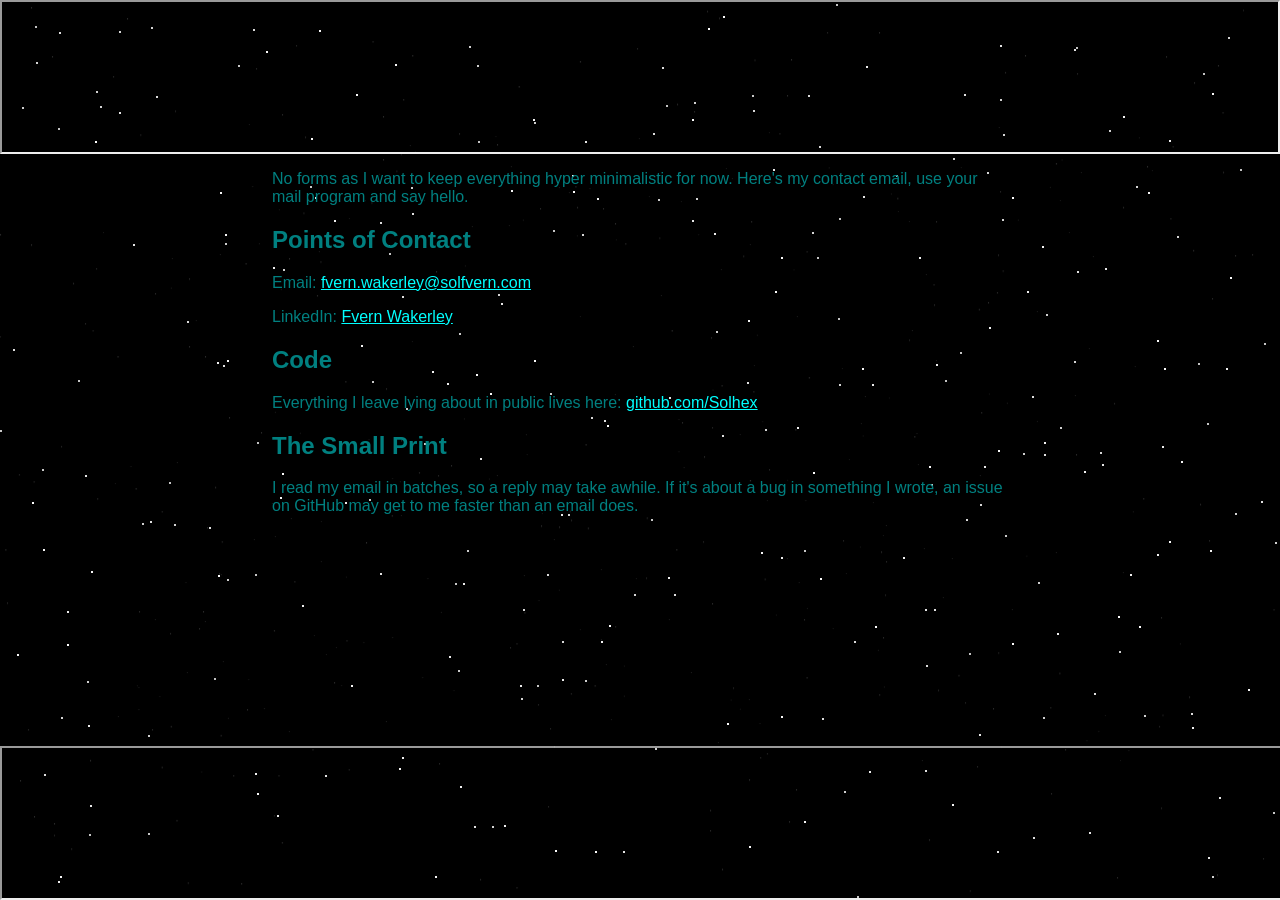
==== contact.html @ 377ce1de "Inital Upload" ====
<!DOCTYPE html>
<html lang="en">
  <head>
    <meta charset="UTF-8">
    <meta name="viewport" content="width=device-width, initial-scale=1">
    <title>Drop Me A Line</title>

    <link rel="icon" type="image/png" href="./assets/icon.png">
    <link rel="stylesheet" type="text/css" href="./css/style.css">
    <link rel="stylesheet" type="text/css" href="./css/starfield.css">
  </head>

  <body class="page">
    <div class="stars"></div>
    <div class="stars stars-b"></div>
    <div class="stars stars-c"></div>

    <iframe src="./header.html" title="header" class="header" scrolling="no"></iframe>

    <main>
     <div class="main-inner">
      <p>
        No forms as I want to keep everything hyper minimalistic for now.
        Here's my contact email, use your mail program and say hello.
      </p>

      <h2>Points of Contact</h2>
      <p>Email: 
        <a href="mailto:fvern.wakerley@solfvern.com">
          fvern.wakerley@solfvern.com
        </a>
      </p>
      <p>LinkedIn: 
        <a href="https://www.linkedin.com/in/fvern-wakerley/" target="_blank" rel="noopener noreferrer">
          Fvern Wakerley
        </a>
      </p>

      <h2>Code</h2>
      <p>
        Everything I leave lying about in public lives here:
        <a href="https://github.com/Solhex">github.com/Solhex</a>
      </p>

      <h2>The Small Print</h2>
      <p>
        I read my email in batches, so a reply may take awhile. If it's
        about a bug in something I wrote, an issue on GitHub may get to me
        faster than an email does.
      </p>
     </div>
    </main>
    <iframe src="./footer.html" title="footer" class="footer" scrolling="no"></iframe>
  </body>
</html>
---- css/style.css ----
body {
  margin: 0;
  padding: 0;
  height: 100%;
  color: teal;
  background-color: #3cff00;
  font-family: 'Comic Sans MS', 'Comic Sans', 'Chalkboard SE', 'Comic Neue', sans-serif;
}

.footer {
  width: 100%;
}

.centre-div {
  display: flex;
  justify-content: center;
  align-items: center;
}

.centre-img {
  max-width: 100%;
  max-height: 100%;
}

.centre-piece {
  display: inline;
}

.flipping-img {
  animation: flip 1.5s infinite;
}

.margin-auto {
  margin: 0 auto 0 auto;
}

.marquee {
  animation: scroll 15s linear infinite;
}

.flip-helper {
  animation: dog-flipper 15s linear infinite;
}


#border-img1 {
  border: 50px solid transparent;
  border-image: url(../assets/question-border.png) 120 round;
}

/* --- page shell: header + scrollable main + footer ---
starfield.css locks html/body to overflow:hidden, so `main` does the
scrolling instead. `body.page` outranks starfield's bare `body`. */
body.page {
  display: flex;
  flex-direction: column;
}

body.page main {
  flex: 1 1 auto;
  overflow-y: auto;
  max-width: 46em;
  margin: 0 auto;
  padding: 0 1em 1em 1em;
}

/* lift real content above the absolutely-positioned star layers */
header,
body.page main {
  position: relative;
  z-index: 1;
}

header {
  text-align: center;
}

.nav {
  margin: 0 0 0.5em 0;
}

.nav a {
  padding: 0 0.4em;
}

/* default link blue is unreadable on the starfield black */
a {
  color: aqua;
}

a:visited {
  color: violet;
}

a:hover,
a:active {
  color: yellow;
}

.post-list {
  list-style: none;
  padding: 0;
}

.post-list li {
  margin: 0 0 1em 0;
}

.post-date {
  display: block;
  font-size: 0.8em;
}

.post-body {
  text-align: left;
}

.updated-note {
  text-align: center;
}

@keyframes flip {
  0% {
    transform: rotateY(0deg);
  }
  50% {
    transform: rotateY(180deg);
  }
  100% {
    transform: rotateY(360deg);
  }
}

@keyframes dog-flipper {
  0%, 90% {
    transform: scaleX(1);
  }
  90.01%, 100% {
    transform: scaleX(-1);
  }
}

@keyframes scroll {
  0%,40% {
    transform: translateX(100%);
  }
  50%,90% {
    transform: translateX(-20%);
  }
  100% {
    transform: translateX(100%);
  }
}
---- css/starfield.css ----
html, body {
    height: 100%;
    overflow: hidden;
  }
  
  body {
    background: #000;
    perspective: 340px;
  }
  
  .stars {
    position: absolute;
    top: 50%;
    left: 50%;
    width: 2px;
    height: 2px;
    box-shadow: 1119px -672px #cccccc, -374px -399px #fafafa, -929px 608px #d9d9d9, 1271px 616px #c7c7c7, -1144px 309px #d6d6d6, -1370px -839px #ededed, -605px -424px #c4c4c4, 965px -846px #c7c7c7, -686px 566px #d1d1d1, 1372px 216px #d6d6d6, -598px 19px #c9c9c9, -361px 757px #cccccc, -847px 529px #d6d6d6, -107px -331px #f7f7f7, -619px 663px #d4d4d4, -1082px -711px #ebebeb, -1104px -165px #e6e6e6, 972px -359px #e0e0e0, 1488px 40px #c7c7c7, -989px -125px #ededed, 761px -300px #d1d1d1, 1033px 864px #e6e6e6, 864px -507px #fcfcfc, -1216px -807px #f0f0f0, -567px 683px #dbdbdb, -1174px 851px #fafafa, -1087px -122px #f2f2f2, 357px 401px #e6e6e6, -834px -142px #e6e6e6, -642px 472px #f2f2f2, 1374px 499px #d1d1d1, -1208px 347px #d1d1d1, -800px 193px whitesmoke, -498px -566px #e3e3e3, 54px -348px #d1d1d1, 1318px 240px #fafafa, 1304px -236px white, -1271px -431px #e0e0e0, -208px -79px #f2f2f2, -1229px -468px #c9c9c9, 1440px -256px #e8e8e8, 1184px 122px #ebebeb, 1133px 39px #f7f7f7, -416px -615px #fafafa, 799px 203px #f2f2f2, 894px -23px #c9c9c9, 135px -159px #fafafa, -934px 143px #c2c2c2, -1128px 647px #e0e0e0, -1051px -587px #d1d1d1, -845px 722px #f0f0f0, 229px 321px #ededed, 76px -119px #cfcfcf, 417px 183px #f2f2f2, 766px 862px #cccccc, 1286px 576px #d9d9d9, 1292px 199px white, -408px 674px #d1d1d1, -107px -672px #dbdbdb, 280px -577px #e3e3e3, -1487px 578px whitesmoke, -422px 125px white, -769px 139px #d9d9d9, 1061px -289px #d1d1d1, 579px 347px #e8e8e8, -874px -135px white, -839px 204px white, 672px -899px #cfcfcf, -173px 100px #cccccc, -1042px -157px #dbdbdb, -520px -782px #fafafa, 823px -739px #ededed, 1497px 95px #ededed, 681px 668px #f7f7f7, -975px 451px #c2c2c2, 751px -562px #f2f2f2, 661px 886px #cfcfcf, 233px -467px #c7c7c7, 1489px 512px #e8e8e8, 1420px -262px #ebebeb, 1251px 430px #e6e6e6, 294px 159px #e3e3e3, -1005px -393px #fafafa, -1238px -208px #cccccc, 909px 234px #fafafa, 910px -449px #cccccc, -1210px 549px #d1d1d1, -1259px -432px #ededed, -1372px 860px #d4d4d4, -1210px 152px #fafafa, -360px 470px #c2c2c2, -623px 204px #f7f7f7, 1462px 269px #c9c9c9, 436px -403px #c2c2c2, 167px -511px #d9d9d9, -1103px 449px #d6d6d6, -49px -33px #d6d6d6, 412px 869px whitesmoke, -1279px 479px #d1d1d1, 1146px -699px #e0e0e0, 149px 591px #d4d4d4, -1053px -391px #e8e8e8, -721px 198px #e3e3e3, -926px -36px #dedede, -360px 47px #fafafa, -1192px 7px #c7c7c7, -1099px -797px #d1d1d1, 714px 812px #cccccc, -1118px 643px #fafafa, -819px -68px #c2c2c2, 471px -463px #ebebeb, -1260px -563px #ebebeb, -1492px -101px #f2f2f2, 363px -316px #d6d6d6, 1353px 596px #c7c7c7, 1211px 571px #c2c2c2, -866px -512px #dbdbdb, -609px -781px #c9c9c9, 720px -776px whitesmoke, -216px -783px #e0e0e0, 892px 76px #c4c4c4, 675px -578px #e0e0e0, 580px -736px #dedede, -1220px 318px #ededed, 1265px 865px #fafafa, 153px -655px #c9c9c9, -492px 285px #cfcfcf, -1338px 368px #ededed, 217px 446px #c9c9c9, 815px 170px #d4d4d4, -432px -482px #f0f0f0, 1433px -257px #fafafa, -413px -90px #f7f7f7, 1251px 421px #dbdbdb, 372px -253px white, -1203px -881px #e3e3e3, 1044px 253px #d9d9d9, -1200px 201px #e8e8e8, 572px -357px #f7f7f7, -71px -760px #fafafa, 13px -317px #dedede, 294px 807px #c7c7c7, 1381px -281px #cfcfcf, 1178px 183px #cccccc, 1235px 773px #c7c7c7, -274px 458px #d9d9d9, -950px -359px #d9d9d9, -1062px 620px #c7c7c7, -864px -343px #dbdbdb, 977px -469px #fcfcfc, -96px -484px #f0f0f0, 1097px 846px #f2f2f2, 570px 100px #f2f2f2, -1292px -711px #d1d1d1, 234px 798px #f2f2f2, -1320px -893px #d4d4d4, -965px 404px #f2f2f2, -839px 618px #e3e3e3, 759px 545px #d6d6d6, 797px -881px #d9d9d9, -1192px 515px #f7f7f7, 734px -827px #e6e6e6, 885px 231px #f7f7f7, 260px -639px #e0e0e0, -238px -154px #e0e0e0, -35px -470px #f0f0f0, -478px 465px #d9d9d9, -52px 697px #c7c7c7, 164px 371px whitesmoke, -867px -416px #dedede, -775px -56px #cccccc, -766px 608px #d4d4d4, 186px 742px #f0f0f0, -484px -354px #dedede, 1372px -679px #ebebeb, -1342px 858px #c2c2c2, -589px -492px #e3e3e3, -68px -275px #fafafa, -587px -852px #f0f0f0, -709px -84px #d4d4d4, -359px 870px #ededed, -357px -181px #d1d1d1, 586px -82px #f0f0f0, 696px -222px #cccccc, -1028px 896px #f2f2f2, -769px 289px #f2f2f2, -1344px -678px #cfcfcf, 279px -193px whitesmoke, -216px -7px #cfcfcf, 594px -664px #ebebeb, 861px -511px #f2f2f2, -1319px 551px #d6d6d6, -1494px 164px #c7c7c7, 1313px 573px whitesmoke, 1246px -497px #e6e6e6, 266px -757px #f0f0f0, -148px 376px #d4d4d4, 1217px 836px #d9d9d9, 1448px -285px #c4c4c4, -234px 465px #d6d6d6, -164px -76px #fcfcfc, -289px 235px #f7f7f7, -715px -39px #f0f0f0, 52px 487px whitesmoke, -788px 360px #c9c9c9, -268px -69px #c7c7c7, -1499px -278px #dbdbdb, -640px -20px #c9c9c9, 984px 440px #d4d4d4, 404px 4px #e3e3e3, 1267px -463px #c4c4c4, 438px 725px whitesmoke, -805px 449px #ededed, -338px 155px #f0f0f0, 1092px 368px #d4d4d4, -1118px 776px white, -538px 477px #dbdbdb, -580px 751px #e8e8e8, -897px -850px #e0e0e0, -498px 73px #cfcfcf, -1202px 32px #d6d6d6, 1079px 278px #e8e8e8, 1442px 526px #ebebeb, 524px -82px #fafafa, -896px 443px #fcfcfc, -1478px 637px white, -1064px 694px #d6d6d6, -604px -540px #fcfcfc, 621px 51px #e0e0e0, 783px -390px #d9d9d9, 369px -627px #e3e3e3, 1234px 187px #c7c7c7, 938px -251px white, 312px 354px whitesmoke, 567px -27px #c7c7c7, 326px -575px whitesmoke, 444px 21px #f2f2f2, -488px 820px #d1d1d1, -365px 668px white, 635px 92px #d1d1d1, -521px -338px #e3e3e3, -1183px 561px #dbdbdb, -540px -344px #d4d4d4, -191px 206px #ededed, -934px -592px #fafafa, 68px 521px #f7f7f7, 1393px -462px #ededed, 199px -66px #d4d4d4, 722px 54px #d6d6d6, -1245px -477px #d6d6d6, 95px 676px #c9c9c9, 1348px -860px white, 858px -121px #c2c2c2, -1476px -180px #dbdbdb, 97px 847px #d6d6d6, 704px 630px whitesmoke, 736px 738px #cfcfcf, -597px 99px #fafafa, -383px -8px #c2c2c2, -1382px -104px #d4d4d4, 1239px 490px #ebebeb, 1466px -562px #e3e3e3, -978px 374px #c7c7c7, -1390px -94px #c9c9c9, 811px 457px #cccccc, -1157px 416px #d6d6d6, -945px 875px #e3e3e3, -756px -798px #f2f2f2, 52px -230px #e8e8e8, 362px -231px #d4d4d4, 52px -331px white, 226px -384px #ededed, 426px -861px whitesmoke, 709px -794px #e6e6e6, -582px 431px #ededed, 1169px -818px white, -1373px -394px #e8e8e8, -1417px 372px #f7f7f7, -523px -642px #c2c2c2, 1242px -666px #c9c9c9, -608px 52px #fcfcfc, -451px 670px #e6e6e6, -813px 340px #cfcfcf, 1442px -666px white, -830px -263px #d9d9d9, 870px -848px #dbdbdb, 858px 487px #ebebeb, 124px 564px #e8e8e8, -1189px 312px #fcfcfc, 1069px -403px #d9d9d9, 1355px 682px #dbdbdb, 1302px 329px #d9d9d9, 818px 702px #e0e0e0, -78px 191px #d6d6d6, 1209px -142px #ededed, 572px 426px #d4d4d4, -1449px 839px #d6d6d6, 507px -684px #d6d6d6, -17px 401px #e3e3e3, 1397px -587px #d6d6d6, -779px 602px #c4c4c4, 1164px -347px #cfcfcf, 704px 686px #c2c2c2, 404px -8px whitesmoke, 926px -351px #d4d4d4, -495px 801px #ededed, -358px 23px #fafafa, 403px 267px #cfcfcf, 1236px -124px #d4d4d4, -1383px 112px #d4d4d4, -756px 98px #e8e8e8, -47px 733px #f2f2f2, -106px -328px #cfcfcf, 1372px -335px #c7c7c7, -1459px 158px #e8e8e8, -1150px -406px whitesmoke, 164px 100px #c7c7c7, -516px 514px #c2c2c2, 1145px 557px #c2c2c2, 335px 723px #cccccc, -1119px -298px #fafafa, 156px 516px #fafafa, -246px 459px #c9c9c9, 11px 69px #c7c7c7, 674px -196px #d6d6d6, 754px -223px #e6e6e6, 1378px 29px #f2f2f2, -245px -386px #fafafa, -1006px 577px #e8e8e8, -208px -656px whitesmoke, 694px 660px #fcfcfc, -742px -508px #e8e8e8, 483px -334px whitesmoke, 914px 656px #c4c4c4, 944px -321px #d9d9d9, -705px -294px #fafafa, -22px -533px #dbdbdb, -1443px 550px #c7c7c7, -982px -339px #e0e0e0, -1277px 233px #dbdbdb, 1356px -642px #d1d1d1, 510px -690px #cccccc, 851px -318px #c2c2c2, 460px 2px #d4d4d4, -745px -795px #f2f2f2, 456px -667px #ededed, 141px 107px #ededed, 863px 389px #f0f0f0, -1281px -590px #f7f7f7, 805px -278px #ededed, -484px -658px #c7c7c7, 204px 341px #cfcfcf, 1033px -438px white, 640px -121px #e3e3e3, 313px -292px #c9c9c9, 256px -275px #c9c9c9, 1043px -777px #cfcfcf, -1094px 662px #e8e8e8, 1062px -468px #f2f2f2, 1205px -734px #dedede, -518px -545px #c7c7c7, -1193px -580px #cccccc, 173px 22px #fcfcfc, 932px 62px #dbdbdb, -1367px -426px #dbdbdb, 1395px -321px #fcfcfc, 359px -755px #f0f0f0, -544px -359px #d1d1d1, 915px 454px #e8e8e8, 241px -665px #c7c7c7, -580px 426px #f7f7f7, -412px 792px #f7f7f7, -1208px -778px #dedede, -241px 318px whitesmoke, 831px -309px #e3e3e3, -991px 59px #fcfcfc, -255px 533px #ebebeb, -385px 124px #c7c7c7, 522px -4px #ededed, 949px -819px #d6d6d6, -180px 336px #f2f2f2, -1395px -713px #fafafa, 1261px 812px #c9c9c9, 904px -858px white, 1253px 782px #f2f2f2, 860px -818px white, -783px 63px #c4c4c4, 1168px 5px #f2f2f2, -757px 298px #d6d6d6, 1100px 767px #c2c2c2, -1127px 62px #e6e6e6, 172px -218px #d4d4d4, 1244px -686px #dedede, -150px -57px #fcfcfc, 529px -310px #f0f0f0, 140px 766px white, 753px -825px #e3e3e3, -1140px -256px #f2f2f2, -176px -663px white, 155px 871px #c4c4c4, -1496px 446px #c7c7c7, 392px -54px #e0e0e0, -732px 161px #e6e6e6, 1050px 649px #c2c2c2, 1061px 5px white, -1289px -484px #f2f2f2, 749px -632px #dbdbdb, 294px 530px #c2c2c2, -1003px -841px #d1d1d1, 993px 736px #fafafa, 1407px -576px #dbdbdb, 756px -872px #c7c7c7, 171px -710px #fafafa, -1036px 45px #d9d9d9, 1153px 804px #f7f7f7, 541px 567px #dbdbdb, 584px 544px #f2f2f2, 201px 809px #c2c2c2, 434px -401px #e3e3e3, 757px -604px #ebebeb, -720px 327px #c4c4c4, -941px 869px #ededed, -369px 682px #d6d6d6, -108px 713px #c4c4c4, -406px 780px #cccccc, -342px 586px #dbdbdb, 904px 287px #f0f0f0, 505px 872px #f7f7f7, 329px 203px #c2c2c2, -87px -220px #c7c7c7, 725px -128px #e3e3e3, -182px 880px #e8e8e8, 1356px -411px #c9c9c9, 68px -422px white, 182px -811px #d4d4d4, 437px 544px #ebebeb, 81px 459px #d1d1d1, -877px 114px #e0e0e0, -983px 128px #c9c9c9, -141px 881px #d9d9d9, 303px -696px #c4c4c4, 371px -869px whitesmoke, -910px -61px #d1d1d1, -868px -747px #c2c2c2, -415px -207px #cfcfcf, 1337px -86px #d1d1d1, -1172px 844px #d4d4d4, 1262px 859px #c7c7c7, 56px -252px #d1d1d1, 1443px 655px #c2c2c2;
    animation: fly 3s linear infinite, fade0 3s linear infinite;
    transform-style: preserve-3d;
  }
  .stars:not(.stars-b):not(.stars-c):before, .stars:not(.stars-b):not(.stars-c):after {
    content: "";
    position: absolute;
  }
  .stars:before {
    width: 1.5px;
    height: 1.5px;
    box-shadow: 154px -121px #e8e8e8, 955px -534px #fafafa, -483px -628px white, -1146px -386px whitesmoke, 69px 187px #f0f0f0, 1369px 203px #ededed, 1055px 102px #e8e8e8, 227px 579px #cfcfcf, 910px -457px #e6e6e6, 89px 864px #f0f0f0, -630px -589px #e3e3e3, 1205px -534px #c9c9c9, -113px -731px #fcfcfc, 665px 487px white, -1141px 60px #d4d4d4, 149px -813px #f2f2f2, 785px -885px #d6d6d6, -666px -158px #c7c7c7, -1169px 46px #c4c4c4, -689px 340px #e3e3e3, -1290px -168px #f7f7f7, -616px 564px #dedede, 309px 319px #dedede, 561px 452px #dedede, -1349px -676px #cccccc, -799px 70px #f0f0f0, 216px -734px #d6d6d6, 1088px -724px #f7f7f7, -232px 364px #cccccc, 60px -225px #f7f7f7, 643px -70px #e8e8e8, -1274px 411px #e8e8e8, 314px -373px #c7c7c7, 155px 789px white, -983px -176px #fcfcfc, 450px -786px #f7f7f7, 1442px 328px white, -884px 345px #d6d6d6, -991px -703px #d9d9d9, -912px -294px #dedede, -773px -61px #f7f7f7, -650px 248px #d4d4d4, 544px 734px #fafafa, -445px -660px #e6e6e6, -739px 489px #ededed, 553px -311px #cccccc, 898px 805px #e0e0e0, -118px -457px #ebebeb, 134px -211px #ebebeb, 80px -52px #e6e6e6, 688px -711px #dedede, -1347px -137px whitesmoke, 132px 678px #e3e3e3, -558px -263px #d1d1d1, -575px 438px whitesmoke, -228px -684px #fcfcfc, 1452px -258px #e8e8e8, 1414px 480px #fcfcfc, -478px -115px #dbdbdb, 294px 639px #ededed, 293px -38px #f2f2f2, -1215px 130px #dbdbdb, 1304px 891px #d4d4d4, 454px 192px #f7f7f7, -449px -18px #dbdbdb, 176px 448px #cfcfcf, -848px -322px #ebebeb, 1278px 489px #cfcfcf, 1034px 465px #fcfcfc, 302px -502px #ebebeb, -121px -496px #e6e6e6, -1483px 466px #e6e6e6, 1344px -296px #e8e8e8, 1223px 467px #dedede, 1121px -366px #f0f0f0, 206px 621px white, 1392px -427px #d6d6d6, -85px 444px #ebebeb, -1486px -670px #c4c4c4, 678px -486px #cccccc, 638px -265px #f0f0f0, -815px 146px #e3e3e3, -660px -360px whitesmoke, 207px 58px #c7c7c7, 675px 382px #cfcfcf, 1087px 800px white, 981px 674px #dbdbdb, -680px 613px #cccccc, -1070px 751px #dbdbdb, -1191px 288px #e0e0e0, -1262px -47px #dbdbdb, 12px 241px #d1d1d1, 1411px 304px #c9c9c9, -291px -503px white, -1090px 868px #ebebeb, 132px 716px #dedede, -416px 43px #d4d4d4, -974px 897px #f7f7f7, 329px 877px #fcfcfc, 1374px -104px #d6d6d6, 801px 564px #dedede, -27px -388px #e8e8e8, -380px 48px #c9c9c9, 1366px -117px #dedede, 462px 273px #d1d1d1, 451px 461px #dedede, -1194px 188px #fafafa, 383px 171px #cccccc, -1030px -225px #c2c2c2, -1205px -213px #d1d1d1, -1484px 266px #f0f0f0, 683px -337px #d1d1d1, -1451px 293px #d4d4d4, 195px -365px #dedede, -943px 304px #e0e0e0, 127px -826px #e0e0e0, -98px 147px #fafafa, 774px 647px #dbdbdb, -851px 815px #e3e3e3, -1265px 524px white, 210px -430px #e8e8e8, -1021px 92px #dedede, -383px -336px #f0f0f0, -5px -756px #c7c7c7, -689px 688px #c7c7c7, -789px 537px #e6e6e6, 1173px 769px #c7c7c7, -1167px 622px #f0f0f0, -1035px 584px #f7f7f7, -940px -593px #c7c7c7, -1146px -833px white, 600px 424px #ebebeb, -818px -176px #fcfcfc, -552px 359px #cfcfcf, 1003px -571px #d4d4d4, -1284px -199px #d1d1d1, 286px -515px #dbdbdb, -765px 613px #d9d9d9, -900px 116px #d1d1d1, 635px 596px #cccccc, -554px -129px #f0f0f0, -1103px 703px #fafafa, 821px 9px whitesmoke, 967px 890px #ededed, -839px 892px #dedede, 318px -136px #f2f2f2, -217px 306px #e0e0e0, 893px -88px #cccccc, -269px -575px #f7f7f7, -1454px -316px #c7c7c7, -289px -306px #d9d9d9, 517px -25px #ededed, -1335px -176px #dedede, 984px 499px #d4d4d4, -130px 459px #d4d4d4, -1359px -129px #f2f2f2, 999px -436px #c7c7c7, -883px 520px #f0f0f0, -1425px 664px #dbdbdb, 136px -42px #c4c4c4, 1431px 686px #fafafa, -787px 173px #d6d6d6, -1277px -466px #fafafa, 1153px -368px #dedede, 823px -708px #d6d6d6, -1483px 258px #cccccc, -673px -631px #dedede, 1077px -285px #e0e0e0, -458px -525px #c9c9c9, 263px -596px #cccccc, 1136px -828px #c4c4c4, 121px 13px #ededed, -822px 304px #fafafa, -102px -10px #f7f7f7, 458px 353px #ededed, 13px 128px #dedede, -548px 602px #c9c9c9, 485px -474px #fcfcfc, -1089px -7px #cfcfcf, -674px 739px #dedede, -949px 73px whitesmoke, -483px -547px #f0f0f0, -450px -557px #d1d1d1, 612px 476px #c4c4c4, 725px -742px #fafafa, -515px 174px #fafafa, 1314px 543px #d6d6d6, 119px 173px #c7c7c7, -1204px -406px #f2f2f2, -173px 671px #c9c9c9, -132px 115px #e8e8e8, -1103px 725px #d1d1d1, -1379px -822px #d6d6d6, -1246px -255px #e8e8e8, -1296px 457px #dbdbdb, -742px -351px #f0f0f0, -456px -880px #c9c9c9, 672px -296px #e8e8e8, 1472px -154px #d9d9d9, -848px -195px #ebebeb, -918px 526px #dbdbdb, 674px -367px #e8e8e8, 353px -786px #cccccc, -47px -426px #f7f7f7, 991px -740px #ebebeb, -1427px -166px #d4d4d4, 37px -399px #c7c7c7, -872px 697px #ededed, -1412px -841px #dedede, -633px -446px #d4d4d4, 1042px -376px white, -1212px 420px #cccccc, 277px -667px #f0f0f0, 285px -735px #fcfcfc, 1477px -143px #c2c2c2, 235px 243px #ebebeb, 790px 420px #f2f2f2, -161px 558px #e6e6e6, -1023px -341px #c4c4c4, -503px -769px #e0e0e0, -601px -354px #d4d4d4, 1043px -691px #f2f2f2, -244px 372px #cfcfcf, -505px -465px #e3e3e3, 1224px 10px #c4c4c4, -1431px 332px whitesmoke, -428px -742px white, 70px -651px whitesmoke, -1428px -322px #c2c2c2, 1383px 4px #d6d6d6, -186px 143px #fafafa, 977px 520px #c7c7c7, -1067px -314px #ebebeb, -647px -761px #c9c9c9, -355px 29px whitesmoke, 507px -207px #cfcfcf, -1152px 526px #cccccc, -1306px 253px #ededed, 1097px -635px #d6d6d6, -713px -33px #f0f0f0, 1193px 300px #c9c9c9, -1428px -860px #d9d9d9, -188px -454px #e8e8e8, 1235px 411px #d9d9d9, -1448px -20px #dbdbdb, -750px 816px #f7f7f7, 1329px -313px #dedede, 1390px -50px #d9d9d9, -232px 824px #dedede, 214px -110px #d1d1d1, -1106px -741px #f2f2f2, 656px -278px #f2f2f2, 1478px -576px white, -378px 590px #d9d9d9, -1357px 633px #cfcfcf, -1214px -387px #c2c2c2, 102px -637px #dbdbdb, 948px 91px #e8e8e8, 554px -273px #e3e3e3, -467px 124px #f2f2f2, 1098px -523px #e3e3e3, -340px -595px #e8e8e8, -152px 145px #f7f7f7, 558px -430px #cfcfcf, -46px 332px #c4c4c4, -1211px -436px #c7c7c7, 281px 700px #f7f7f7, 846px -900px #d4d4d4, 1469px 708px whitesmoke, 136px 289px #ededed, -1457px -36px #ededed, 243px 37px #d9d9d9, -1158px -891px #e8e8e8, -1140px 690px #fafafa, -277px -508px #d9d9d9, -900px 597px #f2f2f2, 1400px -265px #dedede, 773px 485px #d1d1d1, -722px -718px #cfcfcf, -1044px -238px #cccccc, -608px -291px #ebebeb, -129px 132px #e0e0e0, 314px 428px #f2f2f2, 464px 210px #cfcfcf, -69px -454px #e6e6e6, -965px -812px #fcfcfc, -169px 524px #c7c7c7, 1257px -426px #e8e8e8, 1072px 171px #cfcfcf, 239px 571px #c2c2c2, -830px 336px #e6e6e6, 783px -539px whitesmoke, 621px 830px #c7c7c7, -244px -858px #cccccc, 981px 315px #e6e6e6, -875px -638px #d6d6d6, -1313px -761px #c7c7c7, -192px 479px #c7c7c7, -301px 808px #e6e6e6, -792px 233px #d4d4d4;
    transform: translateZ(-300px);
    animation: fade1 3s linear infinite;
  }
  .stars:after {
    width: 1px;
    height: 1px;
    box-shadow: -174px -592px #ebebeb, 1166px -802px #ededed, 694px -708px #e6e6e6, 887px -782px #c4c4c4, -621px -824px #ededed, 276px -44px #ededed, -515px -715px #c7c7c7, 238px -779px #c9c9c9, -993px -443px #d1d1d1, 1069px 293px #e0e0e0, 863px 299px #ebebeb, -1297px -448px #e0e0e0, 780px 858px #f7f7f7, -314px -42px #f7f7f7, 714px -659px #c9c9c9, -237px 247px #f0f0f0, -760px -689px #c9c9c9, 839px 408px #e8e8e8, 25px -701px #c7c7c7, 1416px -772px #c9c9c9, -1256px 367px #e8e8e8, 533px 493px #c7c7c7, 251px 691px #d4d4d4, 407px 299px #e3e3e3, -19px -287px #fafafa, -764px 531px white, -501px -733px #c9c9c9, -271px 175px #c2c2c2, -94px 593px #e3e3e3, -321px 347px #ededed, -1017px 148px #d6d6d6, -825px 650px #d4d4d4, -878px 101px #d6d6d6, -1340px 468px #ededed, 785px 273px #d4d4d4, -107px 523px #e6e6e6, 934px 117px #c9c9c9, 368px -760px #ededed, -395px 70px #fcfcfc, 1220px -767px #e0e0e0, 1494px 536px #dbdbdb, 1150px 283px #f0f0f0, 325px -318px #fcfcfc, 80px 469px #e6e6e6, -1408px 45px #e6e6e6, -812px 351px #d9d9d9, 522px -780px #e8e8e8, -323px -636px whitesmoke, -486px -86px #ebebeb, 533px -735px #dedede, 339px -78px #c7c7c7, -362px -620px #d6d6d6, 753px -330px #fcfcfc, 201px -166px #f0f0f0, 58px -428px #f7f7f7, -1161px -540px #f7f7f7, -550px 448px #fafafa, -1451px 93px #c9c9c9, -754px -362px #dbdbdb, -1484px -602px #d6d6d6, 689px -144px #cfcfcf, 819px -248px #f7f7f7, 1328px 859px #c4c4c4, 1029px 441px #f0f0f0, -1279px 35px white, 1287px 734px #c7c7c7, 107px -85px #ebebeb, 114px -688px #c2c2c2, 1098px -80px #e0e0e0, -720px -763px #e8e8e8, 304px -568px #d9d9d9, -108px 330px #e0e0e0, -1081px -900px #c9c9c9, -881px 198px #d9d9d9, -11px 356px #cccccc, -1212px 890px #e8e8e8, 1015px -130px #f7f7f7, 1098px -384px #e6e6e6, 966px -155px #c2c2c2, -997px -664px #c2c2c2, 408px 83px #c2c2c2, -223px -725px #f7f7f7, -1082px 635px #d4d4d4, -416px 80px #fcfcfc, -839px 157px #cccccc, -660px 181px #e6e6e6, -900px 513px #c7c7c7, -1390px 652px #c4c4c4, -280px 416px #ededed, 1351px 831px #f2f2f2, 623px -149px #dedede, -44px 680px #fafafa, 681px 209px white, 559px -225px #d1d1d1, -587px 355px white, -701px 750px #fafafa, 141px 615px #fafafa, -682px 160px #c2c2c2, -44px 597px #cccccc, -1386px 718px #f2f2f2, 434px -370px #e8e8e8, 1336px 339px #e6e6e6, 331px 755px whitesmoke, -69px -154px #ededed, -597px -691px #fafafa, 425px -498px #d4d4d4, -663px 88px #cfcfcf, 999px 821px #cccccc, 463px 437px #e6e6e6, 1134px -727px #f0f0f0, -1009px -105px #fcfcfc, -684px 79px #dedede, 277px 716px #d1d1d1, -139px -723px whitesmoke, 121px 48px #ebebeb, -1153px 584px #dedede, -804px -640px #cccccc, -881px 309px #e3e3e3, 1186px -601px #cfcfcf, 940px 71px #f0f0f0, -65px -581px #c7c7c7, 745px -632px #cccccc, -1442px 737px whitesmoke, 1161px -690px #c4c4c4, -930px -12px #e8e8e8, -636px -843px #f2f2f2, -629px -301px #c4c4c4, -515px 664px #c9c9c9, -165px -369px #c7c7c7, 216px 808px #f7f7f7, -1251px 615px #e6e6e6, 376px 456px #c9c9c9, 616px -39px #c4c4c4, -965px 189px #f7f7f7, 644px 145px #cccccc, 302px 690px #dedede, 992px -892px white, -887px -548px #f7f7f7, 439px 367px whitesmoke, -1008px 239px #e0e0e0, -165px 497px #c4c4c4, 673px 237px #c2c2c2, -1066px 247px #e0e0e0, -483px -509px #f2f2f2, -1328px 681px #d9d9d9, 579px 26px #c7c7c7, -1386px 656px #ededed, 315px -234px #cfcfcf, 570px 341px #c4c4c4, -684px 518px #f2f2f2, 352px 140px #c7c7c7, 458px 139px #fafafa, 1363px 171px #f2f2f2, 791px -486px #e3e3e3, -939px -47px #d9d9d9, 107px 5px #d4d4d4, -1203px 474px #fafafa, 254px -751px #e8e8e8, 1242px -280px #d9d9d9, -868px 566px #d1d1d1, 1204px -151px #f7f7f7, -464px -619px #e3e3e3, -601px 629px #d9d9d9, 131px 97px #dedede, 1235px 804px #fafafa, -839px 546px #d6d6d6, 611px -73px #d4d4d4, 225px -500px #e6e6e6, -196px -712px whitesmoke, -2px -861px #d4d4d4, 769px 39px #e3e3e3, 1380px -863px #ebebeb, -143px 159px #cfcfcf, -290px 149px #ededed, -1038px 714px #fafafa, -1071px -728px #f2f2f2, -387px -819px white, -757px -347px white, -970px 778px #d6d6d6, 1268px 777px #f2f2f2, 162px -595px #c7c7c7, 608px 268px #c2c2c2, 1368px -231px #ededed, -357px -783px #fcfcfc, -750px -29px #ededed, -399px -866px #d1d1d1, -1138px 741px #f2f2f2, -1157px 345px #fafafa, -1228px -359px #d9d9d9, 358px -877px #d4d4d4, 765px -45px #f2f2f2, 1046px -636px #e0e0e0, 658px 553px #fafafa, -1052px -570px #f2f2f2, -1294px -530px #e8e8e8, -223px 387px #dbdbdb, 675px 655px #e8e8e8, -313px 12px #c4c4c4, 1253px -536px #f2f2f2, -79px 745px #cccccc;
    transform: translateZ(-600px);
    animation: fade2 3s linear infinite;
  }
  
  .stars-b {
    box-shadow: -1286px -352px #ededed, 168px -355px #d9d9d9, -1344px -124px #c7c7c7, 803px -220px #d4d4d4, -1288px -574px #f7f7f7, -119px 248px #d4d4d4, 1374px -398px #dedede, -1494px -7px white, -1142px 899px #cfcfcf, 46px -757px #cccccc, -208px 599px #e3e3e3, -1083px -811px #ededed, 1232px -609px #f7f7f7, -1414px -303px #d6d6d6, 848px 76px #f2f2f2, 422px 815px #e0e0e0, -251px -197px #c4c4c4, 478px -477px #cfcfcf, 1116px 179px #c9c9c9, -209px -875px #ebebeb, 1146px 150px #d6d6d6, 1305px 202px #d1d1d1, 1230px 321px #c2c2c2, 632px 469px #d6d6d6, 34px 144px #e0e0e0, 1143px -529px whitesmoke, -1162px 97px #f0f0f0, -428px -552px #d4d4d4, -120px 235px #ebebeb, -1200px 580px #e3e3e3, 87px 273px white, -124px -867px #e8e8e8, 901px -720px #d1d1d1, -12px -874px #e6e6e6, -562px -70px #c7c7c7, 552px 582px #e0e0e0, 1116px -311px #c2c2c2, 1080px 575px #fafafa, 728px 90px #dedede, -871px 198px #e3e3e3, 50px 639px #e3e3e3, -1320px -880px #f7f7f7, 369px -505px #cccccc, -450px 736px #e6e6e6, 1305px -344px #d6d6d6, 1097px -40px #cccccc, -1056px 364px #ededed, 590px -173px #fcfcfc, -1137px -731px #d6d6d6, -1465px 729px #c7c7c7, 46px -750px #c7c7c7, 1343px 400px #ebebeb, -1381px -240px #f2f2f2, 435px -833px white, 800px -215px #d6d6d6, -74px -852px #d1d1d1, 1105px -565px #d6d6d6, -1237px 569px #f0f0f0, -911px -138px #f0f0f0, -538px 623px #ededed, 1070px -783px white, 624px -107px #c7c7c7, -246px -601px #d1d1d1, -308px 689px #ebebeb, 9px -641px #c7c7c7, -117px 159px #d9d9d9, 1078px -559px #c9c9c9, 82px -15px #e0e0e0, -943px 31px #f0f0f0, -1416px -185px #e3e3e3, 1449px 556px #f0f0f0, 347px -278px #d6d6d6, -1385px -576px #c4c4c4, -170px 884px #c4c4c4, 608px 239px #f7f7f7, -93px 124px #d9d9d9, 734px 587px #e6e6e6, -579px 267px #d4d4d4, -1120px -344px #c4c4c4, -504px -484px #d4d4d4, -417px -85px #e0e0e0, 550px -736px #e8e8e8, 569px -492px white, -1430px -503px #f2f2f2, 812px -428px #ededed, 958px -251px #ededed, -103px 235px #c7c7c7, -954px 756px #c7c7c7, -946px 709px #c2c2c2, 516px 596px #ebebeb, -1385px -374px #fcfcfc, 867px 875px #c2c2c2, -106px -90px #fafafa, 553px -642px #cfcfcf, 1100px -888px #cfcfcf, 995px 112px #d4d4d4, 1349px 297px #d9d9d9, 1331px -793px #e6e6e6, 387px -159px #f0f0f0, 223px -254px #e6e6e6, -613px 677px #e3e3e3, -95px 761px white, -712px 780px #dedede, 66px 750px #e0e0e0, 198px -132px #c4c4c4, -413px 798px #dedede, 789px -130px #e6e6e6, -1217px -294px #d9d9d9, -413px 129px #cfcfcf, -181px -788px #ebebeb, -1289px 300px #ebebeb, -278px -680px #e3e3e3, 849px 667px #fcfcfc, -171px -404px #d1d1d1, 324px -356px #e3e3e3, 805px 270px #e6e6e6, -483px 514px #e3e3e3, 552px 277px #f2f2f2, -119px -801px #dedede, -995px -860px #d6d6d6, 1204px 116px whitesmoke, -960px 77px #c7c7c7, -1325px 63px #c7c7c7, -921px -233px #e6e6e6, -596px 324px #e0e0e0, 398px 132px #cfcfcf, -318px 545px #c9c9c9, -1443px -244px whitesmoke, 83px -434px #fcfcfc, -1244px 885px #f2f2f2, -333px -556px #d6d6d6, -36px -30px #e0e0e0, 986px -874px #c2c2c2, 1259px -563px #e8e8e8, -1310px -349px #c4c4c4, -821px 664px whitesmoke, 675px 819px #e8e8e8, -260px 123px #e3e3e3, -582px -322px #c4c4c4, -1123px -689px #e3e3e3, 1010px 216px #c7c7c7, -356px 753px #e8e8e8, 632px -762px #d1d1d1, 107px -68px #e3e3e3, -1046px -777px #c9c9c9, 272px 659px #d1d1d1, 285px 159px #e6e6e6, -870px 110px #f7f7f7, -704px -467px #fafafa, -1347px -400px #e8e8e8, -1200px -74px #cccccc, -1456px -56px #d1d1d1, -182px 220px #cccccc, -1329px -396px whitesmoke, 284px 531px #dbdbdb, -739px -278px #d9d9d9, -343px 474px #d1d1d1, -170px -466px #c4c4c4, -1394px 633px #e6e6e6, -874px 54px #fafafa, 196px -446px #c4c4c4, 1213px -10px #ebebeb, 795px -514px #ebebeb, -1185px 117px #e0e0e0, -326px -615px #c2c2c2, 1495px 575px #d9d9d9, -984px -651px #e3e3e3, -55px 230px #cfcfcf, -1429px 11px #c4c4c4, -55px -309px #e6e6e6, -627px -101px #e0e0e0, -1067px 141px white, -1112px 314px #f0f0f0, -170px 607px #ededed, 1239px -479px #ebebeb, -764px -43px #f7f7f7, 446px -613px #cccccc, -835px 715px #ededed, -145px -834px #d9d9d9, -901px -452px #e3e3e3, 262px -489px #f0f0f0, 157px -778px #e0e0e0, -879px -666px #e3e3e3, 1349px -716px #f7f7f7, 1237px -816px #e6e6e6, 300px 763px #e8e8e8, -521px -419px #d6d6d6, -102px 475px #f7f7f7, -1134px 482px #cccccc, -306px -230px #f0f0f0, 141px -193px #fafafa, -1251px -782px #c7c7c7, -1236px -675px #fafafa, -321px -420px #f7f7f7, 782px 723px #cccccc, 976px 671px #d1d1d1, 724px -361px #d6d6d6, 774px -147px #e6e6e6, 1064px -634px #d6d6d6, -1364px 334px #dbdbdb, -67px -259px #fcfcfc, -1487px 739px #e6e6e6, 574px 654px #cccccc, 1148px -298px #ededed, 50px 573px #dedede, 998px -234px #e3e3e3, -1072px 602px #cfcfcf, 687px -494px #ebebeb, 1100px 489px #ededed, -715px -480px whitesmoke, -33px -25px white, 469px -320px #d1d1d1, 764px 215px #dedede, 86px -846px #f2f2f2, 1484px -837px white, 1061px 477px #dedede, -711px -152px #dedede, -1088px -621px #fcfcfc, 976px -693px #f2f2f2, -1004px -750px #e6e6e6, -1268px -379px #e6e6e6, -968px -384px #d6d6d6, -1121px 371px #f2f2f2, 627px 722px #c7c7c7, -1012px 464px #c7c7c7, -1005px -225px #dbdbdb, 1113px 874px white, 1194px -269px #e3e3e3, -538px -890px #ededed, -1037px 368px #d9d9d9, 306px 814px #ebebeb, -31px 480px #dedede, -959px -107px #cccccc, 201px -471px #fafafa, -1483px 754px #d6d6d6, -969px 744px #ededed, -785px 197px #f2f2f2, 225px -556px white, 97px 795px #dbdbdb, -1235px 889px #cccccc, -1001px 720px #c9c9c9, 112px -355px #c9c9c9, -1281px 406px #f0f0f0, 726px 562px #e8e8e8, -229px -263px #cfcfcf, 742px 706px #f0f0f0, -115px -854px #f0f0f0, -905px -269px #dbdbdb, -681px -26px #e8e8e8, 537px -808px #d6d6d6, -1232px 873px #f7f7f7, -804px 464px #e0e0e0, 752px -445px #ededed, 339px 284px #e8e8e8, 141px 266px #fcfcfc, 277px 556px #c7c7c7, -5px -748px #e8e8e8, -1133px -1px #e0e0e0, 691px -263px #fcfcfc, -1373px -474px #f0f0f0, -1355px -581px #d1d1d1, 651px -699px #fcfcfc, -1293px 815px #d6d6d6, 1495px 67px #cfcfcf, 74px -217px #f0f0f0, -753px 416px #f0f0f0, 157px -23px #f0f0f0, 1286px -688px #ededed, -1322px -458px #f7f7f7, 1189px 744px #d1d1d1, -944px 701px #fcfcfc, 1208px 295px #dbdbdb, -6px 144px #d6d6d6, 1390px -361px #dbdbdb, 183px 829px #dedede, 685px 183px #f0f0f0, 751px -713px #cccccc, 877px 336px #fcfcfc, -911px 164px white, 944px 459px #cfcfcf, -1086px 29px #d1d1d1, -492px 383px #c7c7c7, 463px -840px #e6e6e6, -287px 754px white, 406px -136px #d1d1d1, -336px 807px #c7c7c7, 804px 301px #d1d1d1, -113px -494px #dedede, -1338px -133px #e0e0e0, 899px -702px #c2c2c2, 25px 644px #d6d6d6, 1216px -538px #d9d9d9, 1192px 365px #ededed, -552px 275px #ebebeb, -944px 137px #f0f0f0, 1419px -697px white, 499px 176px white, -551px 384px #c4c4c4, 537px -214px #d4d4d4, 976px 393px #d6d6d6, 1156px -353px #d4d4d4, 1269px 84px #dedede, -537px -691px whitesmoke, 1419px 821px #e0e0e0, 1329px 156px #fcfcfc, -912px -145px #e0e0e0, -926px -599px #d1d1d1, -815px 503px #f0f0f0, 135px 624px #dedede, 786px -390px #c4c4c4, 1178px -526px white, 490px 124px #f0f0f0, -1479px 63px #f7f7f7, -367px -183px #f0f0f0, 568px 407px #e3e3e3, -580px -764px #d6d6d6, 434px -89px #d4d4d4, -1307px 406px #d6d6d6, 205px 527px #ededed, -160px 8px #e3e3e3, -1441px -672px #e0e0e0, 1423px -178px #e6e6e6, -188px 693px #fafafa, 1368px 222px #fcfcfc, 1258px 251px #c2c2c2, 1487px 674px #c9c9c9, 1347px -202px #f0f0f0, -544px -834px #dedede, -982px 438px #e3e3e3, -672px 770px #f0f0f0, 420px -23px #d1d1d1, -1442px -187px #d1d1d1, -988px -349px #e6e6e6, 729px -264px #f0f0f0, -1208px -192px #e8e8e8, -1308px -659px #c7c7c7, -974px 159px #cccccc, 957px 95px #c4c4c4, 222px -82px #fcfcfc, 546px -769px #e8e8e8, -749px -186px #fafafa, -153px 529px #d6d6d6, 500px -661px #ebebeb, -1200px -165px #c4c4c4, 38px -691px #e8e8e8, -447px -717px #fcfcfc, -1005px -146px #dedede, -722px -732px #ededed, 229px 775px #d1d1d1, 1181px 18px whitesmoke, 289px 16px #fcfcfc, -1335px -51px #e0e0e0, -1116px -288px #c4c4c4, 108px -130px whitesmoke, -139px -147px #e6e6e6, -1242px -218px #cfcfcf, -741px -653px #cccccc, 320px -98px #c4c4c4, -184px -833px #e8e8e8, -325px -253px #fcfcfc, -325px -590px #d4d4d4, 977px 66px #e6e6e6, -573px 194px white, -1359px 360px #c2c2c2, -863px -475px #d4d4d4, -514px 534px #c2c2c2, 786px -447px #dbdbdb, -834px -497px #e3e3e3, 475px 715px #d4d4d4, 449px 382px #e3e3e3, 397px 753px #f2f2f2, 287px 573px #dbdbdb, -1176px 433px #ebebeb, 408px -699px #cfcfcf, -181px -117px #c9c9c9, 809px 354px #c4c4c4, -971px -423px white, -1266px -571px #fcfcfc, 204px 717px #c4c4c4, 319px 486px #cfcfcf, -383px 343px #fafafa, -310px -542px #c4c4c4, -528px 528px #d6d6d6, -1161px 294px #ebebeb, 743px -771px #e6e6e6, 407px 521px #d1d1d1, -948px -556px #e6e6e6, 1365px 304px #f7f7f7, -928px 735px #dbdbdb, 203px -584px #dedede, 360px -351px #cfcfcf, -550px 355px #e8e8e8, -285px -509px #c9c9c9, 933px -800px white, -234px 672px #e8e8e8, 1003px 16px #cccccc, -760px -576px white, -136px 375px #f0f0f0, -840px -233px #e0e0e0, -1089px -402px #e0e0e0, -77px -459px #ededed, -785px 45px #d6d6d6, -796px -707px #c7c7c7, 647px -797px #cfcfcf, 1191px -415px #d1d1d1, -1083px -52px #f7f7f7, -528px 476px #dbdbdb, -801px 22px white, -977px 291px #e6e6e6, 137px -854px #cfcfcf, 496px -264px #d6d6d6, 268px 585px #cfcfcf, -846px 266px #f7f7f7, -712px -432px #dbdbdb, 1252px 719px #e3e3e3, 571px -601px #f0f0f0, 906px 538px #e8e8e8, -850px 184px #dedede, -549px 121px whitesmoke, -1014px -707px #dbdbdb, 1072px -538px #fcfcfc, -1434px 121px whitesmoke, 1068px 469px #ebebeb, -553px 231px #d1d1d1, -551px 723px #cfcfcf, 268px 570px #ededed, -402px -385px #c7c7c7, -284px -356px #fafafa, -880px 364px #e8e8e8, -722px -882px #f0f0f0, 1415px -715px #d6d6d6, 600px -281px #c2c2c2, -1210px -521px #e3e3e3, -177px 133px #ededed, 286px 215px #dbdbdb, -1108px 657px #e3e3e3, 1109px -851px #f7f7f7, -415px -216px #f7f7f7, 306px 763px whitesmoke, 1498px 57px #dbdbdb, -1024px 526px #c2c2c2, 465px -182px #e6e6e6, -991px -428px #e6e6e6, 1376px -379px #f2f2f2, 851px 179px #ededed, -1077px -882px #d1d1d1, 1423px -190px #e6e6e6, 344px 16px #ebebeb, -884px -535px #fafafa, -766px 428px #f0f0f0;
    animation-delay: -1s, -1s;
  }
  .stars-c {
    box-shadow: 340px 54px #d6d6d6, 99px 726px #d1d1d1, -1335px 364px whitesmoke, 636px -651px #d4d4d4, 502px 637px #d9d9d9, -1155px 80px #fcfcfc, 414px -814px #f2f2f2, -880px -641px #e8e8e8, -742px 596px #ebebeb, 633px 362px #c7c7c7, 1410px 443px #c9c9c9, 756px 530px #f0f0f0, 456px 765px #d4d4d4, -1197px 271px #c7c7c7, -1363px -157px #fcfcfc, 1468px -264px #d1d1d1, 214px -490px #e6e6e6, -972px -430px #e3e3e3, -947px 499px #d1d1d1, 18px -251px #cccccc, -216px 701px #dbdbdb, -815px 536px #c9c9c9, 1316px -75px #ededed, 121px 102px whitesmoke, 791px 311px whitesmoke, 393px 387px #e0e0e0, 360px -405px #e3e3e3, 735px -652px #f7f7f7, -483px 708px #c2c2c2, -618px -343px #cfcfcf, 1138px 808px #c4c4c4, -971px 205px white, -188px 525px #f7f7f7, 798px -534px #dedede, -394px 868px #c9c9c9, -271px 49px #c4c4c4, 1172px 759px #dedede, -1462px -809px whitesmoke, -1403px -898px #f2f2f2, -322px -552px #f0f0f0, -507px -206px #e6e6e6, -992px 419px #ededed, 517px -110px #fafafa, -387px -421px #dbdbdb, -1187px -804px whitesmoke, -1186px -48px #d6d6d6, 1282px -73px #ededed, -1448px -798px #c7c7c7, -1500px -468px #e6e6e6, 609px -563px whitesmoke, 173px -856px #c9c9c9, 748px -379px #e3e3e3, -235px 747px #ededed, 1448px -396px #c4c4c4, 1026px 893px #c7c7c7, -339px 555px #cccccc, 751px 708px #d1d1d1, 876px 97px #d9d9d9, 866px 342px #dedede, -1195px 98px #ebebeb, 78px 612px #d1d1d1, -682px -525px #e3e3e3, -395px -839px #c2c2c2, 478px 166px #fafafa, -905px 38px #c2c2c2, 28px 127px #ededed, 1218px 92px #d1d1d1, -399px -661px #ededed, 810px 405px #d9d9d9, -878px -277px white, 199px -232px #c2c2c2, -954px 872px #e0e0e0, -377px -539px #f0f0f0, 1337px -825px #fafafa, 1296px -849px #ebebeb, 1134px -600px #e8e8e8, 828px -664px #ededed, 1205px -785px #e3e3e3, -1300px 744px #dedede, 454px 243px #e0e0e0, -777px -486px #dedede, 1140px 285px #ebebeb, -1040px -391px #f0f0f0, 812px 100px #fcfcfc, 1007px -552px #e6e6e6, -879px 106px white, 1058px -160px #dedede, -1240px 522px #cccccc, 34px 696px #ebebeb, -1327px -132px whitesmoke, -879px 466px #fafafa, -1164px -49px #c9c9c9, 559px 493px #cfcfcf, 305px -70px #c2c2c2, -700px 862px #c7c7c7, -1321px -70px #cfcfcf, 296px -86px #f2f2f2, 26px -345px #c4c4c4, 92px -754px white, 294px -719px #f0f0f0, -198px -571px #cccccc, 698px -775px #f7f7f7, 889px -656px #d9d9d9, 263px 107px #f2f2f2, 1177px 275px #ededed, -43px -252px #f2f2f2, 687px 259px #f7f7f7, -1236px -639px #c2c2c2, -663px 231px #c2c2c2, 1258px -625px #d1d1d1, 541px 11px #f2f2f2, 18px 816px #e6e6e6, 714px -106px #dedede, -234px -42px #cccccc, -1299px 601px #d6d6d6, 399px -528px #d9d9d9, 558px 527px #f0f0f0, 1482px 531px #fcfcfc, 118px 601px #c9c9c9, 777px 641px #d9d9d9, -299px -768px #d6d6d6, 1081px -184px #e6e6e6, 1198px 654px #e0e0e0, 898px -378px #d4d4d4, -908px -414px whitesmoke, 326px 69px #d9d9d9, 842px 250px #f2f2f2, -315px 325px #e3e3e3, -125px -840px #e3e3e3, -1134px 347px #fcfcfc, -1451px 642px #c7c7c7, -105px -587px #cccccc, -423px -88px #f2f2f2, 1088px -277px #cccccc, 834px 781px #e8e8e8, -1306px -786px #e0e0e0, -1073px 476px #e0e0e0, -78px 229px #ededed, 937px 596px #e6e6e6, -1464px 125px #c2c2c2, 479px 201px #d1d1d1, -206px 762px #d6d6d6, 1394px 824px #c2c2c2, -573px 161px #ededed, 125px -21px #d4d4d4, 588px -413px #cfcfcf, -800px -73px #e0e0e0, 1476px 821px whitesmoke, -741px 13px #d4d4d4, -1184px -473px #f0f0f0, 718px 717px #f7f7f7, -974px -122px #c2c2c2, -780px 523px #c7c7c7, -149px 603px #c4c4c4, -686px 329px #e6e6e6, -1102px -629px #cfcfcf, 1016px 133px #c2c2c2, -1418px 792px #ededed, -200px 710px #dedede, 880px -671px #dedede, 1012px -662px #dedede, 1385px -279px #c7c7c7, -813px -544px #c2c2c2, 1471px -4px #d9d9d9, 704px 208px #dedede, -170px -537px #d4d4d4, 1180px 258px #c2c2c2, 1231px -645px #f7f7f7, -543px -470px #dedede, -591px -854px #e8e8e8, 258px 783px #d9d9d9, 1236px 581px #e8e8e8, 148px -872px white, -420px -258px whitesmoke, 1329px -820px #e3e3e3, -593px 476px #ededed, -687px -640px #e8e8e8, 501px -561px #c7c7c7, 1417px -395px #e0e0e0, -604px -388px #d4d4d4, 841px -725px #fcfcfc, 109px 396px #fafafa, 971px 289px #e3e3e3, 1286px 316px #dedede, -715px 12px white, 1136px 623px #c7c7c7, -897px -92px #fcfcfc, -1074px 610px #c4c4c4, -185px 133px #c9c9c9, -1205px 56px #fcfcfc, -1254px 259px #f7f7f7, 140px -881px #dbdbdb, 881px 72px #c2c2c2, -1154px 810px #e8e8e8, -302px -607px #f0f0f0, 723px 641px #fcfcfc, -961px 528px #f2f2f2, 814px -330px #ebebeb, 698px 155px #cfcfcf, 1248px -408px #cccccc, -90px -57px #c7c7c7, 1344px 274px #f7f7f7, 517px 104px #f2f2f2, -163px -385px #cfcfcf, 341px 480px white, -412px -712px #fcfcfc, -111px 519px #d6d6d6, -706px -642px #f2f2f2, 177px -193px #c4c4c4, 1436px 611px #e8e8e8, 95px -585px #cccccc, -919px -313px #fafafa, -538px 704px #c7c7c7, -71px 853px #e6e6e6, -1425px 839px #dedede, -679px 173px #e8e8e8, -750px -431px #f0f0f0, 113px -340px #d9d9d9, -238px 307px #f2f2f2, -570px 496px #c9c9c9, -1461px 489px #fcfcfc, -1398px 792px #f0f0f0, -45px 401px #fafafa, 819px -832px #e0e0e0, -1131px 246px #e6e6e6, 1419px -379px #c4c4c4, 402px -204px whitesmoke, 957px -344px white, 1226px 398px #f2f2f2, -79px 64px #e8e8e8, 1022px 348px #ebebeb, 179px -304px #d9d9d9, -689px 32px #dedede, -1014px -101px #c2c2c2, -142px -156px #d4d4d4, -1423px 873px #fcfcfc, 542px -547px #e6e6e6, 1019px 411px #c7c7c7, 595px 63px #d4d4d4, 365px 85px #c9c9c9, 114px 593px #cccccc, -993px -111px #d1d1d1, -1487px 881px #d9d9d9, 551px 263px #dbdbdb, 133px -281px #ebebeb, 508px -258px #f7f7f7, 1358px -18px #d4d4d4, -720px 705px #c9c9c9, 658px 580px #f7f7f7, 685px -650px #d6d6d6, -706px -254px #d1d1d1, -330px -264px #c9c9c9, -34px -537px #ededed, 426px 726px #d1d1d1, -803px 53px #f2f2f2, 1488px -431px #e0e0e0, 529px 91px #fafafa, 308px 557px #dedede, -296px -810px #e6e6e6, -1498px 788px #e0e0e0, 372px 193px #fcfcfc, -320px -470px #e8e8e8, 29px -53px #e8e8e8, 1371px 253px #f2f2f2, -1496px 413px #cfcfcf, -490px 71px #e0e0e0, -205px 426px #f7f7f7, -1163px -411px #f0f0f0, 755px -382px #d1d1d1, 755px -35px #c7c7c7, -1102px 588px #dedede, -811px 841px #c2c2c2, -320px -659px #e8e8e8, -129px -260px #f7f7f7, -220px -777px #f0f0f0, -795px -673px #dedede, -279px -105px whitesmoke, -839px -365px #d6d6d6, -1016px 558px #ededed, -656px 777px #fcfcfc, -785px 437px #cccccc, -1274px -464px #d4d4d4, 119px 578px #dbdbdb, -975px 561px #f2f2f2, 503px -712px #ebebeb, -85px 400px #fcfcfc, 13px 538px #c9c9c9, -689px 139px #ededed, 974px -89px #d6d6d6, 638px -300px #ebebeb, -649px 408px #d6d6d6, -1217px -592px #e3e3e3, -486px 763px #e0e0e0, 95px 554px #cccccc, 504px 265px #d1d1d1, -385px 323px whitesmoke, -1462px -827px #f7f7f7, 1007px -5px #e8e8e8, -162px -309px #c4c4c4, -100px 860px #d4d4d4, 225px -832px #fcfcfc, -692px -856px #f2f2f2, -426px 228px #c2c2c2, 1058px -399px #e3e3e3, -1170px -838px #e8e8e8, -656px -145px #c2c2c2, -1041px 433px #c2c2c2, 1036px -891px #fcfcfc, -673px -836px #cccccc, -581px -418px #dbdbdb, 1026px -778px #e3e3e3, -519px 795px #d9d9d9, 1377px -548px #e6e6e6, -169px 839px #e0e0e0, 383px 3px #cfcfcf, -39px 191px #f2f2f2, 15px 298px #cfcfcf, 993px 158px #d1d1d1, -1408px 249px #dbdbdb, -260px -228px #dbdbdb, 339px -602px #c4c4c4, 1343px 47px #cfcfcf, 1447px 49px #d6d6d6, 757px -240px #f7f7f7, 671px 733px #d9d9d9, -1295px 846px whitesmoke, 600px -589px #c2c2c2, -776px -831px #c4c4c4, 1119px 668px #cfcfcf, 1484px -469px #cfcfcf, 659px 555px #ebebeb, -1351px -552px #d1d1d1, 525px -536px #f0f0f0, 610px -850px #e0e0e0, 759px 787px #ebebeb, 1024px -848px #f2f2f2, 384px -619px #e6e6e6, -31px 175px white, 349px -123px whitesmoke, -166px 376px #e3e3e3, 214px 191px #d9d9d9, -948px -194px #d9d9d9, -889px -392px #d9d9d9, 672px -509px #ebebeb, -1151px 797px #fafafa, 994px -105px #cfcfcf, -207px -844px #f2f2f2, 291px 34px #c9c9c9, -1052px 182px #d1d1d1, 1370px -542px #c4c4c4, 285px 320px #e0e0e0, 1334px 605px #c2c2c2, -1435px 302px #c4c4c4, 527px 848px #ebebeb, -1052px -546px white, -22px -860px #d9d9d9, -363px 365px #ededed, -179px -483px #fafafa, -885px -237px #d4d4d4, -471px 32px #c4c4c4, -934px 687px #c9c9c9, 243px -669px #e3e3e3, -72px 64px #d9d9d9, 1221px 869px #d4d4d4, -659px -92px #c7c7c7, 917px 544px #d9d9d9, 1288px 387px #ebebeb, 985px -432px #cfcfcf, 1131px -288px #e3e3e3, -672px -325px #e8e8e8, 235px 176px white, 1349px -169px #d9d9d9, -1369px 2px #fcfcfc, 462px 14px #e6e6e6, -295px 52px #ededed, -794px -431px #fafafa, -1493px 292px #f2f2f2, -833px 42px #ebebeb, -74px 732px #cfcfcf, -1362px -664px #cccccc, -431px 77px #e0e0e0, -545px -309px white, -1044px -787px #d9d9d9, -1456px 214px #f0f0f0, 148px 592px #c2c2c2, 558px -87px #c4c4c4, 1456px 758px #e6e6e6, -329px -312px #fcfcfc, 796px -221px #e6e6e6, 495px 748px #ebebeb, -862px -56px #c4c4c4, -1483px 109px #d4d4d4, -955px 709px #d4d4d4, 1157px -465px #e3e3e3, 232px -66px #ebebeb, -193px -67px #f0f0f0, 1095px 77px #e0e0e0, 606px -631px whitesmoke, 932px 866px #dedede, 700px 787px #cfcfcf, 1263px -474px #cccccc, -1275px 241px #d6d6d6, -489px -423px #d4d4d4, -185px -823px #dbdbdb, -357px -676px #d9d9d9, -466px 74px #d4d4d4, -1383px 240px #e0e0e0, 455px 484px #d6d6d6, 52px -650px #d4d4d4, 4px 546px #e3e3e3, 1467px 396px #f7f7f7, 89px 460px #e0e0e0, -350px 813px #f7f7f7, 182px 268px #e0e0e0, -824px -493px #ededed, 180px 128px #fafafa, 1395px 340px #d6d6d6, 620px 811px #e0e0e0, -662px 97px #f2f2f2, -357px 813px #d4d4d4, -885px -196px #e6e6e6, -1201px 441px #f2f2f2, 853px -128px #e0e0e0, -685px -634px #e0e0e0, -555px 25px #e6e6e6, -1349px 129px #d4d4d4, 1306px -8px #d4d4d4, -1153px 348px #e0e0e0, 358px 0px #fafafa, 637px 849px #fcfcfc, -448px -629px #ebebeb, 1080px -418px #f2f2f2, -453px -129px #dbdbdb, -252px -205px #dedede, 1075px -764px #c7c7c7, -295px -873px #f0f0f0, 374px -615px #c4c4c4, -228px -237px #e0e0e0, 1249px 870px #c4c4c4, 1251px 725px #e6e6e6, 1268px 48px #c4c4c4, -58px -216px #d6d6d6, 437px -179px #e3e3e3, -331px -530px #e8e8e8, -1416px 395px #c4c4c4, -1452px -192px #e0e0e0, 563px -377px #c4c4c4, 22px -383px #e0e0e0, 83px 887px #d9d9d9, 585px -497px #c9c9c9;
    animation-delay: -2s, -2s;
  }
  @keyframes fly {
    from {
      transform: translateZ(0px);
    }
    to {
      transform: translateZ(300px);
    }
  }
  @keyframes fade0 {
    0%, 100% {
      opacity: 0;
    }
    35%, 65% {
      opacity: 1;
    }
  }
  @keyframes fade1 {
    from {
      opacity: .5;
    }
    to {
      opacity: 1;
    }
  }
  @keyframes fade2 {
    from {
      opacity: 0;
    }
    to {
      opacity: .5;
    }
  }
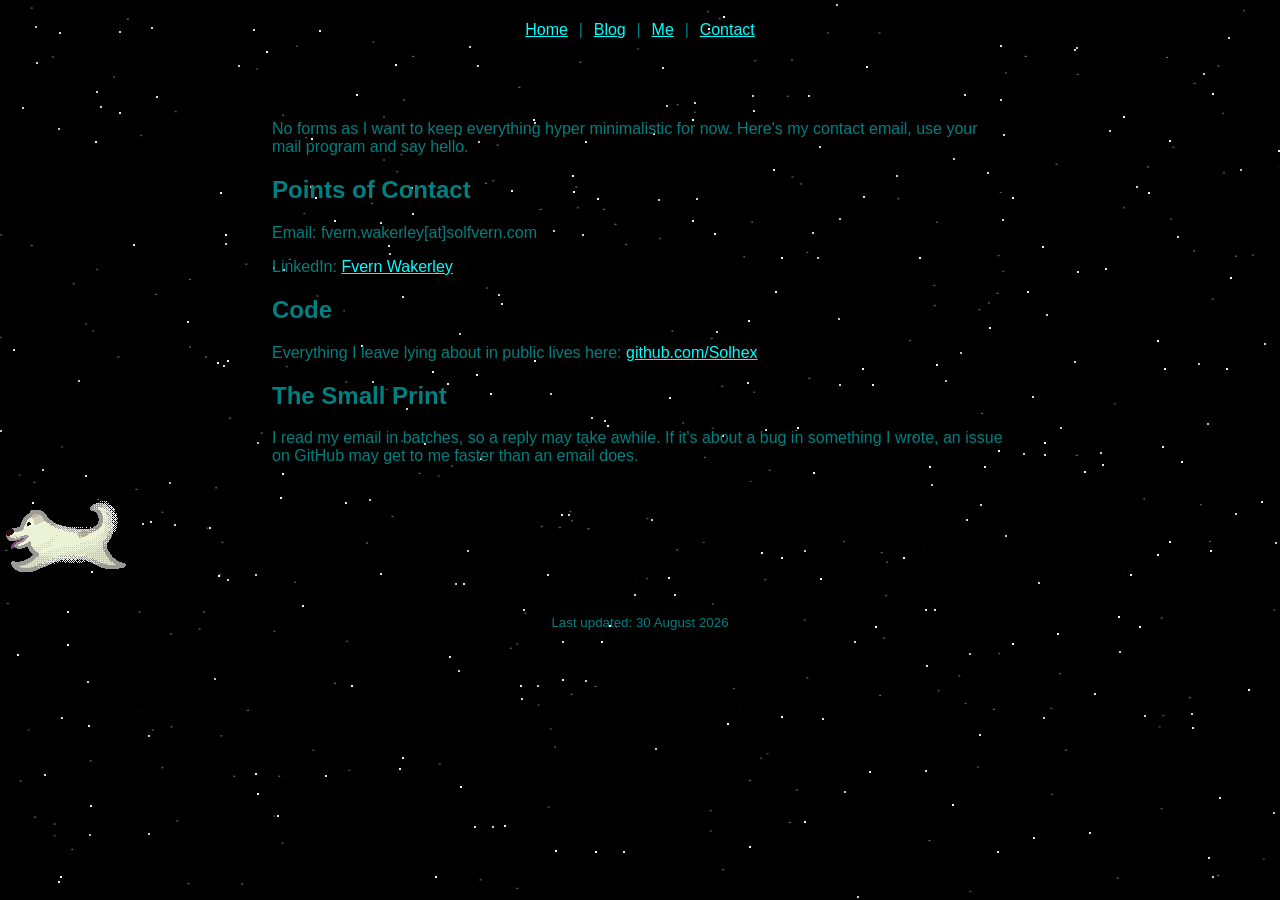
==== commit 3ba2d506: "Anti Bot Change" ====
--- a/contact.html
+++ b/contact.html
@@ -25,11 +25,7 @@
       </p>
 
       <h2>Points of Contact</h2>
-      <p>Email: 
-        <a href="mailto:fvern.wakerley@solfvern.com">
-          fvern.wakerley@solfvern.com
-        </a>
-      </p>
+      <p>Email: fvern.wakerley[at]solfvern.com</p>
       <p>LinkedIn: 
         <a href="https://www.linkedin.com/in/fvern-wakerley/" target="_blank" rel="noopener noreferrer">
           Fvern Wakerley
--- a/css/style.css
+++ b/css/style.css
@@ -40,25 +40,21 @@
 
 .flip-helper {
   animation: dog-flipper 15s linear infinite;
+  will-change: transform;
 }
 
 
 #border-img1 {
   border: 50px solid transparent;
   border-image: url(../assets/question-border.png) 120 round;
+  text-align: center;
 }
 
-/* --- page shell: header + scrollable main + footer ---
-starfield.css locks html/body to overflow:hidden, so `main` does the
-scrolling instead. `body.page` outranks starfield's bare `body`. */
 body.page {
-  display: flex;
-  flex-direction: column;
+  overflow-y: auto;
 }
 
-body.page main {
-  flex: 1 1 auto;
-  overflow-y: auto;
+.main-inner {
   max-width: 46em;
   margin: 0 auto;
   padding: 0 1em 1em 1em;
@@ -69,10 +65,6 @@
 body.page main {
   position: relative;
   z-index: 1;
-}
-
-header {
-  text-align: center;
 }
 
 .nav {
@@ -97,6 +89,19 @@
   color: yellow;
 }
 
+.header {
+  width:100%;
+  height:100px;
+  border:none;
+  text-align: center;
+}
+
+.footer {
+  width:100%;
+  height:160px;
+  border:none;
+}
+
 .post-list {
   list-style: none;
   padding: 0;
@@ -113,10 +118,6 @@
 
 .post-body {
   text-align: left;
-}
-
-.updated-note {
-  text-align: center;
 }
 
 @keyframes flip {
--- a/css/starfield.css
+++ b/css/starfield.css
@@ -1,79 +1,79 @@
 html, body {
-    height: 100%;
-    overflow: hidden;
+  height: 100%;
+  overflow: hidden;
+}
+
+body {
+  background: #000;
+  perspective: 340px;
+}
+
+.stars {
+  position: absolute;
+  top: 50%;
+  left: 50%;
+  width: 2px;
+  height: 2px;
+  box-shadow: 1119px -672px #cccccc, -374px -399px #fafafa, -929px 608px #d9d9d9, 1271px 616px #c7c7c7, -1144px 309px #d6d6d6, -1370px -839px #ededed, -605px -424px #c4c4c4, 965px -846px #c7c7c7, -686px 566px #d1d1d1, 1372px 216px #d6d6d6, -598px 19px #c9c9c9, -361px 757px #cccccc, -847px 529px #d6d6d6, -107px -331px #f7f7f7, -619px 663px #d4d4d4, -1082px -711px #ebebeb, -1104px -165px #e6e6e6, 972px -359px #e0e0e0, 1488px 40px #c7c7c7, -989px -125px #ededed, 761px -300px #d1d1d1, 1033px 864px #e6e6e6, 864px -507px #fcfcfc, -1216px -807px #f0f0f0, -567px 683px #dbdbdb, -1174px 851px #fafafa, -1087px -122px #f2f2f2, 357px 401px #e6e6e6, -834px -142px #e6e6e6, -642px 472px #f2f2f2, 1374px 499px #d1d1d1, -1208px 347px #d1d1d1, -800px 193px whitesmoke, -498px -566px #e3e3e3, 54px -348px #d1d1d1, 1318px 240px #fafafa, 1304px -236px white, -1271px -431px #e0e0e0, -208px -79px #f2f2f2, -1229px -468px #c9c9c9, 1440px -256px #e8e8e8, 1184px 122px #ebebeb, 1133px 39px #f7f7f7, -416px -615px #fafafa, 799px 203px #f2f2f2, 894px -23px #c9c9c9, 135px -159px #fafafa, -934px 143px #c2c2c2, -1128px 647px #e0e0e0, -1051px -587px #d1d1d1, -845px 722px #f0f0f0, 229px 321px #ededed, 76px -119px #cfcfcf, 417px 183px #f2f2f2, 766px 862px #cccccc, 1286px 576px #d9d9d9, 1292px 199px white, -408px 674px #d1d1d1, -107px -672px #dbdbdb, 280px -577px #e3e3e3, -1487px 578px whitesmoke, -422px 125px white, -769px 139px #d9d9d9, 1061px -289px #d1d1d1, 579px 347px #e8e8e8, -874px -135px white, -839px 204px white, 672px -899px #cfcfcf, -173px 100px #cccccc, -1042px -157px #dbdbdb, -520px -782px #fafafa, 823px -739px #ededed, 1497px 95px #ededed, 681px 668px #f7f7f7, -975px 451px #c2c2c2, 751px -562px #f2f2f2, 661px 886px #cfcfcf, 233px -467px #c7c7c7, 1489px 512px #e8e8e8, 1420px -262px #ebebeb, 1251px 430px #e6e6e6, 294px 159px #e3e3e3, -1005px -393px #fafafa, -1238px -208px #cccccc, 909px 234px #fafafa, 910px -449px #cccccc, -1210px 549px #d1d1d1, -1259px -432px #ededed, -1372px 860px #d4d4d4, -1210px 152px #fafafa, -360px 470px #c2c2c2, -623px 204px #f7f7f7, 1462px 269px #c9c9c9, 436px -403px #c2c2c2, 167px -511px #d9d9d9, -1103px 449px #d6d6d6, -49px -33px #d6d6d6, 412px 869px whitesmoke, -1279px 479px #d1d1d1, 1146px -699px #e0e0e0, 149px 591px #d4d4d4, -1053px -391px #e8e8e8, -721px 198px #e3e3e3, -926px -36px #dedede, -360px 47px #fafafa, -1192px 7px #c7c7c7, -1099px -797px #d1d1d1, 714px 812px #cccccc, -1118px 643px #fafafa, -819px -68px #c2c2c2, 471px -463px #ebebeb, -1260px -563px #ebebeb, -1492px -101px #f2f2f2, 363px -316px #d6d6d6, 1353px 596px #c7c7c7, 1211px 571px #c2c2c2, -866px -512px #dbdbdb, -609px -781px #c9c9c9, 720px -776px whitesmoke, -216px -783px #e0e0e0, 892px 76px #c4c4c4, 675px -578px #e0e0e0, 580px -736px #dedede, -1220px 318px #ededed, 1265px 865px #fafafa, 153px -655px #c9c9c9, -492px 285px #cfcfcf, -1338px 368px #ededed, 217px 446px #c9c9c9, 815px 170px #d4d4d4, -432px -482px #f0f0f0, 1433px -257px #fafafa, -413px -90px #f7f7f7, 1251px 421px #dbdbdb, 372px -253px white, -1203px -881px #e3e3e3, 1044px 253px #d9d9d9, -1200px 201px #e8e8e8, 572px -357px #f7f7f7, -71px -760px #fafafa, 13px -317px #dedede, 294px 807px #c7c7c7, 1381px -281px #cfcfcf, 1178px 183px #cccccc, 1235px 773px #c7c7c7, -274px 458px #d9d9d9, -950px -359px #d9d9d9, -1062px 620px #c7c7c7, -864px -343px #dbdbdb, 977px -469px #fcfcfc, -96px -484px #f0f0f0, 1097px 846px #f2f2f2, 570px 100px #f2f2f2, -1292px -711px #d1d1d1, 234px 798px #f2f2f2, -1320px -893px #d4d4d4, -965px 404px #f2f2f2, -839px 618px #e3e3e3, 759px 545px #d6d6d6, 797px -881px #d9d9d9, -1192px 515px #f7f7f7, 734px -827px #e6e6e6, 885px 231px #f7f7f7, 260px -639px #e0e0e0, -238px -154px #e0e0e0, -35px -470px #f0f0f0, -478px 465px #d9d9d9, -52px 697px #c7c7c7, 164px 371px whitesmoke, -867px -416px #dedede, -775px -56px #cccccc, -766px 608px #d4d4d4, 186px 742px #f0f0f0, -484px -354px #dedede, 1372px -679px #ebebeb, -1342px 858px #c2c2c2, -589px -492px #e3e3e3, -68px -275px #fafafa, -587px -852px #f0f0f0, -709px -84px #d4d4d4, -359px 870px #ededed, -357px -181px #d1d1d1, 586px -82px #f0f0f0, 696px -222px #cccccc, -1028px 896px #f2f2f2, -769px 289px #f2f2f2, -1344px -678px #cfcfcf, 279px -193px whitesmoke, -216px -7px #cfcfcf, 594px -664px #ebebeb, 861px -511px #f2f2f2, -1319px 551px #d6d6d6, -1494px 164px #c7c7c7, 1313px 573px whitesmoke, 1246px -497px #e6e6e6, 266px -757px #f0f0f0, -148px 376px #d4d4d4, 1217px 836px #d9d9d9, 1448px -285px #c4c4c4, -234px 465px #d6d6d6, -164px -76px #fcfcfc, -289px 235px #f7f7f7, -715px -39px #f0f0f0, 52px 487px whitesmoke, -788px 360px #c9c9c9, -268px -69px #c7c7c7, -1499px -278px #dbdbdb, -640px -20px #c9c9c9, 984px 440px #d4d4d4, 404px 4px #e3e3e3, 1267px -463px #c4c4c4, 438px 725px whitesmoke, -805px 449px #ededed, -338px 155px #f0f0f0, 1092px 368px #d4d4d4, -1118px 776px white, -538px 477px #dbdbdb, -580px 751px #e8e8e8, -897px -850px #e0e0e0, -498px 73px #cfcfcf, -1202px 32px #d6d6d6, 1079px 278px #e8e8e8, 1442px 526px #ebebeb, 524px -82px #fafafa, -896px 443px #fcfcfc, -1478px 637px white, -1064px 694px #d6d6d6, -604px -540px #fcfcfc, 621px 51px #e0e0e0, 783px -390px #d9d9d9, 369px -627px #e3e3e3, 1234px 187px #c7c7c7, 938px -251px white, 312px 354px whitesmoke, 567px -27px #c7c7c7, 326px -575px whitesmoke, 444px 21px #f2f2f2, -488px 820px #d1d1d1, -365px 668px white, 635px 92px #d1d1d1, -521px -338px #e3e3e3, -1183px 561px #dbdbdb, -540px -344px #d4d4d4, -191px 206px #ededed, -934px -592px #fafafa, 68px 521px #f7f7f7, 1393px -462px #ededed, 199px -66px #d4d4d4, 722px 54px #d6d6d6, -1245px -477px #d6d6d6, 95px 676px #c9c9c9, 1348px -860px white, 858px -121px #c2c2c2, -1476px -180px #dbdbdb, 97px 847px #d6d6d6, 704px 630px whitesmoke, 736px 738px #cfcfcf, -597px 99px #fafafa, -383px -8px #c2c2c2, -1382px -104px #d4d4d4, 1239px 490px #ebebeb, 1466px -562px #e3e3e3, -978px 374px #c7c7c7, -1390px -94px #c9c9c9, 811px 457px #cccccc, -1157px 416px #d6d6d6, -945px 875px #e3e3e3, -756px -798px #f2f2f2, 52px -230px #e8e8e8, 362px -231px #d4d4d4, 52px -331px white, 226px -384px #ededed, 426px -861px whitesmoke, 709px -794px #e6e6e6, -582px 431px #ededed, 1169px -818px white, -1373px -394px #e8e8e8, -1417px 372px #f7f7f7, -523px -642px #c2c2c2, 1242px -666px #c9c9c9, -608px 52px #fcfcfc, -451px 670px #e6e6e6, -813px 340px #cfcfcf, 1442px -666px white, -830px -263px #d9d9d9, 870px -848px #dbdbdb, 858px 487px #ebebeb, 124px 564px #e8e8e8, -1189px 312px #fcfcfc, 1069px -403px #d9d9d9, 1355px 682px #dbdbdb, 1302px 329px #d9d9d9, 818px 702px #e0e0e0, -78px 191px #d6d6d6, 1209px -142px #ededed, 572px 426px #d4d4d4, -1449px 839px #d6d6d6, 507px -684px #d6d6d6, -17px 401px #e3e3e3, 1397px -587px #d6d6d6, -779px 602px #c4c4c4, 1164px -347px #cfcfcf, 704px 686px #c2c2c2, 404px -8px whitesmoke, 926px -351px #d4d4d4, -495px 801px #ededed, -358px 23px #fafafa, 403px 267px #cfcfcf, 1236px -124px #d4d4d4, -1383px 112px #d4d4d4, -756px 98px #e8e8e8, -47px 733px #f2f2f2, -106px -328px #cfcfcf, 1372px -335px #c7c7c7, -1459px 158px #e8e8e8, -1150px -406px whitesmoke, 164px 100px #c7c7c7, -516px 514px #c2c2c2, 1145px 557px #c2c2c2, 335px 723px #cccccc, -1119px -298px #fafafa, 156px 516px #fafafa, -246px 459px #c9c9c9, 11px 69px #c7c7c7, 674px -196px #d6d6d6, 754px -223px #e6e6e6, 1378px 29px #f2f2f2, -245px -386px #fafafa, -1006px 577px #e8e8e8, -208px -656px whitesmoke, 694px 660px #fcfcfc, -742px -508px #e8e8e8, 483px -334px whitesmoke, 914px 656px #c4c4c4, 944px -321px #d9d9d9, -705px -294px #fafafa, -22px -533px #dbdbdb, -1443px 550px #c7c7c7, -982px -339px #e0e0e0, -1277px 233px #dbdbdb, 1356px -642px #d1d1d1, 510px -690px #cccccc, 851px -318px #c2c2c2, 460px 2px #d4d4d4, -745px -795px #f2f2f2, 456px -667px #ededed, 141px 107px #ededed, 863px 389px #f0f0f0, -1281px -590px #f7f7f7, 805px -278px #ededed, -484px -658px #c7c7c7, 204px 341px #cfcfcf, 1033px -438px white, 640px -121px #e3e3e3, 313px -292px #c9c9c9, 256px -275px #c9c9c9, 1043px -777px #cfcfcf, -1094px 662px #e8e8e8, 1062px -468px #f2f2f2, 1205px -734px #dedede, -518px -545px #c7c7c7, -1193px -580px #cccccc, 173px 22px #fcfcfc, 932px 62px #dbdbdb, -1367px -426px #dbdbdb, 1395px -321px #fcfcfc, 359px -755px #f0f0f0, -544px -359px #d1d1d1, 915px 454px #e8e8e8, 241px -665px #c7c7c7, -580px 426px #f7f7f7, -412px 792px #f7f7f7, -1208px -778px #dedede, -241px 318px whitesmoke, 831px -309px #e3e3e3, -991px 59px #fcfcfc, -255px 533px #ebebeb, -385px 124px #c7c7c7, 522px -4px #ededed, 949px -819px #d6d6d6, -180px 336px #f2f2f2, -1395px -713px #fafafa, 1261px 812px #c9c9c9, 904px -858px white, 1253px 782px #f2f2f2, 860px -818px white, -783px 63px #c4c4c4, 1168px 5px #f2f2f2, -757px 298px #d6d6d6, 1100px 767px #c2c2c2, -1127px 62px #e6e6e6, 172px -218px #d4d4d4, 1244px -686px #dedede, -150px -57px #fcfcfc, 529px -310px #f0f0f0, 140px 766px white, 753px -825px #e3e3e3, -1140px -256px #f2f2f2, -176px -663px white, 155px 871px #c4c4c4, -1496px 446px #c7c7c7, 392px -54px #e0e0e0, -732px 161px #e6e6e6, 1050px 649px #c2c2c2, 1061px 5px white, -1289px -484px #f2f2f2, 749px -632px #dbdbdb, 294px 530px #c2c2c2, -1003px -841px #d1d1d1, 993px 736px #fafafa, 1407px -576px #dbdbdb, 756px -872px #c7c7c7, 171px -710px #fafafa, -1036px 45px #d9d9d9, 1153px 804px #f7f7f7, 541px 567px #dbdbdb, 584px 544px #f2f2f2, 201px 809px #c2c2c2, 434px -401px #e3e3e3, 757px -604px #ebebeb, -720px 327px #c4c4c4, -941px 869px #ededed, -369px 682px #d6d6d6, -108px 713px #c4c4c4, -406px 780px #cccccc, -342px 586px #dbdbdb, 904px 287px #f0f0f0, 505px 872px #f7f7f7, 329px 203px #c2c2c2, -87px -220px #c7c7c7, 725px -128px #e3e3e3, -182px 880px #e8e8e8, 1356px -411px #c9c9c9, 68px -422px white, 182px -811px #d4d4d4, 437px 544px #ebebeb, 81px 459px #d1d1d1, -877px 114px #e0e0e0, -983px 128px #c9c9c9, -141px 881px #d9d9d9, 303px -696px #c4c4c4, 371px -869px whitesmoke, -910px -61px #d1d1d1, -868px -747px #c2c2c2, -415px -207px #cfcfcf, 1337px -86px #d1d1d1, -1172px 844px #d4d4d4, 1262px 859px #c7c7c7, 56px -252px #d1d1d1, 1443px 655px #c2c2c2;
+  animation: fly 3s linear infinite, fade0 3s linear infinite;
+  transform-style: preserve-3d;
+}
+.stars:not(.stars-b):not(.stars-c):before, .stars:not(.stars-b):not(.stars-c):after {
+  content: "";
+  position: absolute;
+}
+.stars:before {
+  width: 1.5px;
+  height: 1.5px;
+  box-shadow: 154px -121px #e8e8e8, 955px -534px #fafafa, -483px -628px white, -1146px -386px whitesmoke, 69px 187px #f0f0f0, 1369px 203px #ededed, 1055px 102px #e8e8e8, 227px 579px #cfcfcf, 910px -457px #e6e6e6, 89px 864px #f0f0f0, -630px -589px #e3e3e3, 1205px -534px #c9c9c9, -113px -731px #fcfcfc, 665px 487px white, -1141px 60px #d4d4d4, 149px -813px #f2f2f2, 785px -885px #d6d6d6, -666px -158px #c7c7c7, -1169px 46px #c4c4c4, -689px 340px #e3e3e3, -1290px -168px #f7f7f7, -616px 564px #dedede, 309px 319px #dedede, 561px 452px #dedede, -1349px -676px #cccccc, -799px 70px #f0f0f0, 216px -734px #d6d6d6, 1088px -724px #f7f7f7, -232px 364px #cccccc, 60px -225px #f7f7f7, 643px -70px #e8e8e8, -1274px 411px #e8e8e8, 314px -373px #c7c7c7, 155px 789px white, -983px -176px #fcfcfc, 450px -786px #f7f7f7, 1442px 328px white, -884px 345px #d6d6d6, -991px -703px #d9d9d9, -912px -294px #dedede, -773px -61px #f7f7f7, -650px 248px #d4d4d4, 544px 734px #fafafa, -445px -660px #e6e6e6, -739px 489px #ededed, 553px -311px #cccccc, 898px 805px #e0e0e0, -118px -457px #ebebeb, 134px -211px #ebebeb, 80px -52px #e6e6e6, 688px -711px #dedede, -1347px -137px whitesmoke, 132px 678px #e3e3e3, -558px -263px #d1d1d1, -575px 438px whitesmoke, -228px -684px #fcfcfc, 1452px -258px #e8e8e8, 1414px 480px #fcfcfc, -478px -115px #dbdbdb, 294px 639px #ededed, 293px -38px #f2f2f2, -1215px 130px #dbdbdb, 1304px 891px #d4d4d4, 454px 192px #f7f7f7, -449px -18px #dbdbdb, 176px 448px #cfcfcf, -848px -322px #ebebeb, 1278px 489px #cfcfcf, 1034px 465px #fcfcfc, 302px -502px #ebebeb, -121px -496px #e6e6e6, -1483px 466px #e6e6e6, 1344px -296px #e8e8e8, 1223px 467px #dedede, 1121px -366px #f0f0f0, 206px 621px white, 1392px -427px #d6d6d6, -85px 444px #ebebeb, -1486px -670px #c4c4c4, 678px -486px #cccccc, 638px -265px #f0f0f0, -815px 146px #e3e3e3, -660px -360px whitesmoke, 207px 58px #c7c7c7, 675px 382px #cfcfcf, 1087px 800px white, 981px 674px #dbdbdb, -680px 613px #cccccc, -1070px 751px #dbdbdb, -1191px 288px #e0e0e0, -1262px -47px #dbdbdb, 12px 241px #d1d1d1, 1411px 304px #c9c9c9, -291px -503px white, -1090px 868px #ebebeb, 132px 716px #dedede, -416px 43px #d4d4d4, -974px 897px #f7f7f7, 329px 877px #fcfcfc, 1374px -104px #d6d6d6, 801px 564px #dedede, -27px -388px #e8e8e8, -380px 48px #c9c9c9, 1366px -117px #dedede, 462px 273px #d1d1d1, 451px 461px #dedede, -1194px 188px #fafafa, 383px 171px #cccccc, -1030px -225px #c2c2c2, -1205px -213px #d1d1d1, -1484px 266px #f0f0f0, 683px -337px #d1d1d1, -1451px 293px #d4d4d4, 195px -365px #dedede, -943px 304px #e0e0e0, 127px -826px #e0e0e0, -98px 147px #fafafa, 774px 647px #dbdbdb, -851px 815px #e3e3e3, -1265px 524px white, 210px -430px #e8e8e8, -1021px 92px #dedede, -383px -336px #f0f0f0, -5px -756px #c7c7c7, -689px 688px #c7c7c7, -789px 537px #e6e6e6, 1173px 769px #c7c7c7, -1167px 622px #f0f0f0, -1035px 584px #f7f7f7, -940px -593px #c7c7c7, -1146px -833px white, 600px 424px #ebebeb, -818px -176px #fcfcfc, -552px 359px #cfcfcf, 1003px -571px #d4d4d4, -1284px -199px #d1d1d1, 286px -515px #dbdbdb, -765px 613px #d9d9d9, -900px 116px #d1d1d1, 635px 596px #cccccc, -554px -129px #f0f0f0, -1103px 703px #fafafa, 821px 9px whitesmoke, 967px 890px #ededed, -839px 892px #dedede, 318px -136px #f2f2f2, -217px 306px #e0e0e0, 893px -88px #cccccc, -269px -575px #f7f7f7, -1454px -316px #c7c7c7, -289px -306px #d9d9d9, 517px -25px #ededed, -1335px -176px #dedede, 984px 499px #d4d4d4, -130px 459px #d4d4d4, -1359px -129px #f2f2f2, 999px -436px #c7c7c7, -883px 520px #f0f0f0, -1425px 664px #dbdbdb, 136px -42px #c4c4c4, 1431px 686px #fafafa, -787px 173px #d6d6d6, -1277px -466px #fafafa, 1153px -368px #dedede, 823px -708px #d6d6d6, -1483px 258px #cccccc, -673px -631px #dedede, 1077px -285px #e0e0e0, -458px -525px #c9c9c9, 263px -596px #cccccc, 1136px -828px #c4c4c4, 121px 13px #ededed, -822px 304px #fafafa, -102px -10px #f7f7f7, 458px 353px #ededed, 13px 128px #dedede, -548px 602px #c9c9c9, 485px -474px #fcfcfc, -1089px -7px #cfcfcf, -674px 739px #dedede, -949px 73px whitesmoke, -483px -547px #f0f0f0, -450px -557px #d1d1d1, 612px 476px #c4c4c4, 725px -742px #fafafa, -515px 174px #fafafa, 1314px 543px #d6d6d6, 119px 173px #c7c7c7, -1204px -406px #f2f2f2, -173px 671px #c9c9c9, -132px 115px #e8e8e8, -1103px 725px #d1d1d1, -1379px -822px #d6d6d6, -1246px -255px #e8e8e8, -1296px 457px #dbdbdb, -742px -351px #f0f0f0, -456px -880px #c9c9c9, 672px -296px #e8e8e8, 1472px -154px #d9d9d9, -848px -195px #ebebeb, -918px 526px #dbdbdb, 674px -367px #e8e8e8, 353px -786px #cccccc, -47px -426px #f7f7f7, 991px -740px #ebebeb, -1427px -166px #d4d4d4, 37px -399px #c7c7c7, -872px 697px #ededed, -1412px -841px #dedede, -633px -446px #d4d4d4, 1042px -376px white, -1212px 420px #cccccc, 277px -667px #f0f0f0, 285px -735px #fcfcfc, 1477px -143px #c2c2c2, 235px 243px #ebebeb, 790px 420px #f2f2f2, -161px 558px #e6e6e6, -1023px -341px #c4c4c4, -503px -769px #e0e0e0, -601px -354px #d4d4d4, 1043px -691px #f2f2f2, -244px 372px #cfcfcf, -505px -465px #e3e3e3, 1224px 10px #c4c4c4, -1431px 332px whitesmoke, -428px -742px white, 70px -651px whitesmoke, -1428px -322px #c2c2c2, 1383px 4px #d6d6d6, -186px 143px #fafafa, 977px 520px #c7c7c7, -1067px -314px #ebebeb, -647px -761px #c9c9c9, -355px 29px whitesmoke, 507px -207px #cfcfcf, -1152px 526px #cccccc, -1306px 253px #ededed, 1097px -635px #d6d6d6, -713px -33px #f0f0f0, 1193px 300px #c9c9c9, -1428px -860px #d9d9d9, -188px -454px #e8e8e8, 1235px 411px #d9d9d9, -1448px -20px #dbdbdb, -750px 816px #f7f7f7, 1329px -313px #dedede, 1390px -50px #d9d9d9, -232px 824px #dedede, 214px -110px #d1d1d1, -1106px -741px #f2f2f2, 656px -278px #f2f2f2, 1478px -576px white, -378px 590px #d9d9d9, -1357px 633px #cfcfcf, -1214px -387px #c2c2c2, 102px -637px #dbdbdb, 948px 91px #e8e8e8, 554px -273px #e3e3e3, -467px 124px #f2f2f2, 1098px -523px #e3e3e3, -340px -595px #e8e8e8, -152px 145px #f7f7f7, 558px -430px #cfcfcf, -46px 332px #c4c4c4, -1211px -436px #c7c7c7, 281px 700px #f7f7f7, 846px -900px #d4d4d4, 1469px 708px whitesmoke, 136px 289px #ededed, -1457px -36px #ededed, 243px 37px #d9d9d9, -1158px -891px #e8e8e8, -1140px 690px #fafafa, -277px -508px #d9d9d9, -900px 597px #f2f2f2, 1400px -265px #dedede, 773px 485px #d1d1d1, -722px -718px #cfcfcf, -1044px -238px #cccccc, -608px -291px #ebebeb, -129px 132px #e0e0e0, 314px 428px #f2f2f2, 464px 210px #cfcfcf, -69px -454px #e6e6e6, -965px -812px #fcfcfc, -169px 524px #c7c7c7, 1257px -426px #e8e8e8, 1072px 171px #cfcfcf, 239px 571px #c2c2c2, -830px 336px #e6e6e6, 783px -539px whitesmoke, 621px 830px #c7c7c7, -244px -858px #cccccc, 981px 315px #e6e6e6, -875px -638px #d6d6d6, -1313px -761px #c7c7c7, -192px 479px #c7c7c7, -301px 808px #e6e6e6, -792px 233px #d4d4d4;
+  transform: translateZ(-300px);
+  animation: fade1 3s linear infinite;
+}
+.stars:after {
+  width: 1px;
+  height: 1px;
+  box-shadow: -174px -592px #ebebeb, 1166px -802px #ededed, 694px -708px #e6e6e6, 887px -782px #c4c4c4, -621px -824px #ededed, 276px -44px #ededed, -515px -715px #c7c7c7, 238px -779px #c9c9c9, -993px -443px #d1d1d1, 1069px 293px #e0e0e0, 863px 299px #ebebeb, -1297px -448px #e0e0e0, 780px 858px #f7f7f7, -314px -42px #f7f7f7, 714px -659px #c9c9c9, -237px 247px #f0f0f0, -760px -689px #c9c9c9, 839px 408px #e8e8e8, 25px -701px #c7c7c7, 1416px -772px #c9c9c9, -1256px 367px #e8e8e8, 533px 493px #c7c7c7, 251px 691px #d4d4d4, 407px 299px #e3e3e3, -19px -287px #fafafa, -764px 531px white, -501px -733px #c9c9c9, -271px 175px #c2c2c2, -94px 593px #e3e3e3, -321px 347px #ededed, -1017px 148px #d6d6d6, -825px 650px #d4d4d4, -878px 101px #d6d6d6, -1340px 468px #ededed, 785px 273px #d4d4d4, -107px 523px #e6e6e6, 934px 117px #c9c9c9, 368px -760px #ededed, -395px 70px #fcfcfc, 1220px -767px #e0e0e0, 1494px 536px #dbdbdb, 1150px 283px #f0f0f0, 325px -318px #fcfcfc, 80px 469px #e6e6e6, -1408px 45px #e6e6e6, -812px 351px #d9d9d9, 522px -780px #e8e8e8, -323px -636px whitesmoke, -486px -86px #ebebeb, 533px -735px #dedede, 339px -78px #c7c7c7, -362px -620px #d6d6d6, 753px -330px #fcfcfc, 201px -166px #f0f0f0, 58px -428px #f7f7f7, -1161px -540px #f7f7f7, -550px 448px #fafafa, -1451px 93px #c9c9c9, -754px -362px #dbdbdb, -1484px -602px #d6d6d6, 689px -144px #cfcfcf, 819px -248px #f7f7f7, 1328px 859px #c4c4c4, 1029px 441px #f0f0f0, -1279px 35px white, 1287px 734px #c7c7c7, 107px -85px #ebebeb, 114px -688px #c2c2c2, 1098px -80px #e0e0e0, -720px -763px #e8e8e8, 304px -568px #d9d9d9, -108px 330px #e0e0e0, -1081px -900px #c9c9c9, -881px 198px #d9d9d9, -11px 356px #cccccc, -1212px 890px #e8e8e8, 1015px -130px #f7f7f7, 1098px -384px #e6e6e6, 966px -155px #c2c2c2, -997px -664px #c2c2c2, 408px 83px #c2c2c2, -223px -725px #f7f7f7, -1082px 635px #d4d4d4, -416px 80px #fcfcfc, -839px 157px #cccccc, -660px 181px #e6e6e6, -900px 513px #c7c7c7, -1390px 652px #c4c4c4, -280px 416px #ededed, 1351px 831px #f2f2f2, 623px -149px #dedede, -44px 680px #fafafa, 681px 209px white, 559px -225px #d1d1d1, -587px 355px white, -701px 750px #fafafa, 141px 615px #fafafa, -682px 160px #c2c2c2, -44px 597px #cccccc, -1386px 718px #f2f2f2, 434px -370px #e8e8e8, 1336px 339px #e6e6e6, 331px 755px whitesmoke, -69px -154px #ededed, -597px -691px #fafafa, 425px -498px #d4d4d4, -663px 88px #cfcfcf, 999px 821px #cccccc, 463px 437px #e6e6e6, 1134px -727px #f0f0f0, -1009px -105px #fcfcfc, -684px 79px #dedede, 277px 716px #d1d1d1, -139px -723px whitesmoke, 121px 48px #ebebeb, -1153px 584px #dedede, -804px -640px #cccccc, -881px 309px #e3e3e3, 1186px -601px #cfcfcf, 940px 71px #f0f0f0, -65px -581px #c7c7c7, 745px -632px #cccccc, -1442px 737px whitesmoke, 1161px -690px #c4c4c4, -930px -12px #e8e8e8, -636px -843px #f2f2f2, -629px -301px #c4c4c4, -515px 664px #c9c9c9, -165px -369px #c7c7c7, 216px 808px #f7f7f7, -1251px 615px #e6e6e6, 376px 456px #c9c9c9, 616px -39px #c4c4c4, -965px 189px #f7f7f7, 644px 145px #cccccc, 302px 690px #dedede, 992px -892px white, -887px -548px #f7f7f7, 439px 367px whitesmoke, -1008px 239px #e0e0e0, -165px 497px #c4c4c4, 673px 237px #c2c2c2, -1066px 247px #e0e0e0, -483px -509px #f2f2f2, -1328px 681px #d9d9d9, 579px 26px #c7c7c7, -1386px 656px #ededed, 315px -234px #cfcfcf, 570px 341px #c4c4c4, -684px 518px #f2f2f2, 352px 140px #c7c7c7, 458px 139px #fafafa, 1363px 171px #f2f2f2, 791px -486px #e3e3e3, -939px -47px #d9d9d9, 107px 5px #d4d4d4, -1203px 474px #fafafa, 254px -751px #e8e8e8, 1242px -280px #d9d9d9, -868px 566px #d1d1d1, 1204px -151px #f7f7f7, -464px -619px #e3e3e3, -601px 629px #d9d9d9, 131px 97px #dedede, 1235px 804px #fafafa, -839px 546px #d6d6d6, 611px -73px #d4d4d4, 225px -500px #e6e6e6, -196px -712px whitesmoke, -2px -861px #d4d4d4, 769px 39px #e3e3e3, 1380px -863px #ebebeb, -143px 159px #cfcfcf, -290px 149px #ededed, -1038px 714px #fafafa, -1071px -728px #f2f2f2, -387px -819px white, -757px -347px white, -970px 778px #d6d6d6, 1268px 777px #f2f2f2, 162px -595px #c7c7c7, 608px 268px #c2c2c2, 1368px -231px #ededed, -357px -783px #fcfcfc, -750px -29px #ededed, -399px -866px #d1d1d1, -1138px 741px #f2f2f2, -1157px 345px #fafafa, -1228px -359px #d9d9d9, 358px -877px #d4d4d4, 765px -45px #f2f2f2, 1046px -636px #e0e0e0, 658px 553px #fafafa, -1052px -570px #f2f2f2, -1294px -530px #e8e8e8, -223px 387px #dbdbdb, 675px 655px #e8e8e8, -313px 12px #c4c4c4, 1253px -536px #f2f2f2, -79px 745px #cccccc;
+  transform: translateZ(-600px);
+  animation: fade2 3s linear infinite;
+}
+
+.stars-b {
+  box-shadow: -1286px -352px #ededed, 168px -355px #d9d9d9, -1344px -124px #c7c7c7, 803px -220px #d4d4d4, -1288px -574px #f7f7f7, -119px 248px #d4d4d4, 1374px -398px #dedede, -1494px -7px white, -1142px 899px #cfcfcf, 46px -757px #cccccc, -208px 599px #e3e3e3, -1083px -811px #ededed, 1232px -609px #f7f7f7, -1414px -303px #d6d6d6, 848px 76px #f2f2f2, 422px 815px #e0e0e0, -251px -197px #c4c4c4, 478px -477px #cfcfcf, 1116px 179px #c9c9c9, -209px -875px #ebebeb, 1146px 150px #d6d6d6, 1305px 202px #d1d1d1, 1230px 321px #c2c2c2, 632px 469px #d6d6d6, 34px 144px #e0e0e0, 1143px -529px whitesmoke, -1162px 97px #f0f0f0, -428px -552px #d4d4d4, -120px 235px #ebebeb, -1200px 580px #e3e3e3, 87px 273px white, -124px -867px #e8e8e8, 901px -720px #d1d1d1, -12px -874px #e6e6e6, -562px -70px #c7c7c7, 552px 582px #e0e0e0, 1116px -311px #c2c2c2, 1080px 575px #fafafa, 728px 90px #dedede, -871px 198px #e3e3e3, 50px 639px #e3e3e3, -1320px -880px #f7f7f7, 369px -505px #cccccc, -450px 736px #e6e6e6, 1305px -344px #d6d6d6, 1097px -40px #cccccc, -1056px 364px #ededed, 590px -173px #fcfcfc, -1137px -731px #d6d6d6, -1465px 729px #c7c7c7, 46px -750px #c7c7c7, 1343px 400px #ebebeb, -1381px -240px #f2f2f2, 435px -833px white, 800px -215px #d6d6d6, -74px -852px #d1d1d1, 1105px -565px #d6d6d6, -1237px 569px #f0f0f0, -911px -138px #f0f0f0, -538px 623px #ededed, 1070px -783px white, 624px -107px #c7c7c7, -246px -601px #d1d1d1, -308px 689px #ebebeb, 9px -641px #c7c7c7, -117px 159px #d9d9d9, 1078px -559px #c9c9c9, 82px -15px #e0e0e0, -943px 31px #f0f0f0, -1416px -185px #e3e3e3, 1449px 556px #f0f0f0, 347px -278px #d6d6d6, -1385px -576px #c4c4c4, -170px 884px #c4c4c4, 608px 239px #f7f7f7, -93px 124px #d9d9d9, 734px 587px #e6e6e6, -579px 267px #d4d4d4, -1120px -344px #c4c4c4, -504px -484px #d4d4d4, -417px -85px #e0e0e0, 550px -736px #e8e8e8, 569px -492px white, -1430px -503px #f2f2f2, 812px -428px #ededed, 958px -251px #ededed, -103px 235px #c7c7c7, -954px 756px #c7c7c7, -946px 709px #c2c2c2, 516px 596px #ebebeb, -1385px -374px #fcfcfc, 867px 875px #c2c2c2, -106px -90px #fafafa, 553px -642px #cfcfcf, 1100px -888px #cfcfcf, 995px 112px #d4d4d4, 1349px 297px #d9d9d9, 1331px -793px #e6e6e6, 387px -159px #f0f0f0, 223px -254px #e6e6e6, -613px 677px #e3e3e3, -95px 761px white, -712px 780px #dedede, 66px 750px #e0e0e0, 198px -132px #c4c4c4, -413px 798px #dedede, 789px -130px #e6e6e6, -1217px -294px #d9d9d9, -413px 129px #cfcfcf, -181px -788px #ebebeb, -1289px 300px #ebebeb, -278px -680px #e3e3e3, 849px 667px #fcfcfc, -171px -404px #d1d1d1, 324px -356px #e3e3e3, 805px 270px #e6e6e6, -483px 514px #e3e3e3, 552px 277px #f2f2f2, -119px -801px #dedede, -995px -860px #d6d6d6, 1204px 116px whitesmoke, -960px 77px #c7c7c7, -1325px 63px #c7c7c7, -921px -233px #e6e6e6, -596px 324px #e0e0e0, 398px 132px #cfcfcf, -318px 545px #c9c9c9, -1443px -244px whitesmoke, 83px -434px #fcfcfc, -1244px 885px #f2f2f2, -333px -556px #d6d6d6, -36px -30px #e0e0e0, 986px -874px #c2c2c2, 1259px -563px #e8e8e8, -1310px -349px #c4c4c4, -821px 664px whitesmoke, 675px 819px #e8e8e8, -260px 123px #e3e3e3, -582px -322px #c4c4c4, -1123px -689px #e3e3e3, 1010px 216px #c7c7c7, -356px 753px #e8e8e8, 632px -762px #d1d1d1, 107px -68px #e3e3e3, -1046px -777px #c9c9c9, 272px 659px #d1d1d1, 285px 159px #e6e6e6, -870px 110px #f7f7f7, -704px -467px #fafafa, -1347px -400px #e8e8e8, -1200px -74px #cccccc, -1456px -56px #d1d1d1, -182px 220px #cccccc, -1329px -396px whitesmoke, 284px 531px #dbdbdb, -739px -278px #d9d9d9, -343px 474px #d1d1d1, -170px -466px #c4c4c4, -1394px 633px #e6e6e6, -874px 54px #fafafa, 196px -446px #c4c4c4, 1213px -10px #ebebeb, 795px -514px #ebebeb, -1185px 117px #e0e0e0, -326px -615px #c2c2c2, 1495px 575px #d9d9d9, -984px -651px #e3e3e3, -55px 230px #cfcfcf, -1429px 11px #c4c4c4, -55px -309px #e6e6e6, -627px -101px #e0e0e0, -1067px 141px white, -1112px 314px #f0f0f0, -170px 607px #ededed, 1239px -479px #ebebeb, -764px -43px #f7f7f7, 446px -613px #cccccc, -835px 715px #ededed, -145px -834px #d9d9d9, -901px -452px #e3e3e3, 262px -489px #f0f0f0, 157px -778px #e0e0e0, -879px -666px #e3e3e3, 1349px -716px #f7f7f7, 1237px -816px #e6e6e6, 300px 763px #e8e8e8, -521px -419px #d6d6d6, -102px 475px #f7f7f7, -1134px 482px #cccccc, -306px -230px #f0f0f0, 141px -193px #fafafa, -1251px -782px #c7c7c7, -1236px -675px #fafafa, -321px -420px #f7f7f7, 782px 723px #cccccc, 976px 671px #d1d1d1, 724px -361px #d6d6d6, 774px -147px #e6e6e6, 1064px -634px #d6d6d6, -1364px 334px #dbdbdb, -67px -259px #fcfcfc, -1487px 739px #e6e6e6, 574px 654px #cccccc, 1148px -298px #ededed, 50px 573px #dedede, 998px -234px #e3e3e3, -1072px 602px #cfcfcf, 687px -494px #ebebeb, 1100px 489px #ededed, -715px -480px whitesmoke, -33px -25px white, 469px -320px #d1d1d1, 764px 215px #dedede, 86px -846px #f2f2f2, 1484px -837px white, 1061px 477px #dedede, -711px -152px #dedede, -1088px -621px #fcfcfc, 976px -693px #f2f2f2, -1004px -750px #e6e6e6, -1268px -379px #e6e6e6, -968px -384px #d6d6d6, -1121px 371px #f2f2f2, 627px 722px #c7c7c7, -1012px 464px #c7c7c7, -1005px -225px #dbdbdb, 1113px 874px white, 1194px -269px #e3e3e3, -538px -890px #ededed, -1037px 368px #d9d9d9, 306px 814px #ebebeb, -31px 480px #dedede, -959px -107px #cccccc, 201px -471px #fafafa, -1483px 754px #d6d6d6, -969px 744px #ededed, -785px 197px #f2f2f2, 225px -556px white, 97px 795px #dbdbdb, -1235px 889px #cccccc, -1001px 720px #c9c9c9, 112px -355px #c9c9c9, -1281px 406px #f0f0f0, 726px 562px #e8e8e8, -229px -263px #cfcfcf, 742px 706px #f0f0f0, -115px -854px #f0f0f0, -905px -269px #dbdbdb, -681px -26px #e8e8e8, 537px -808px #d6d6d6, -1232px 873px #f7f7f7, -804px 464px #e0e0e0, 752px -445px #ededed, 339px 284px #e8e8e8, 141px 266px #fcfcfc, 277px 556px #c7c7c7, -5px -748px #e8e8e8, -1133px -1px #e0e0e0, 691px -263px #fcfcfc, -1373px -474px #f0f0f0, -1355px -581px #d1d1d1, 651px -699px #fcfcfc, -1293px 815px #d6d6d6, 1495px 67px #cfcfcf, 74px -217px #f0f0f0, -753px 416px #f0f0f0, 157px -23px #f0f0f0, 1286px -688px #ededed, -1322px -458px #f7f7f7, 1189px 744px #d1d1d1, -944px 701px #fcfcfc, 1208px 295px #dbdbdb, -6px 144px #d6d6d6, 1390px -361px #dbdbdb, 183px 829px #dedede, 685px 183px #f0f0f0, 751px -713px #cccccc, 877px 336px #fcfcfc, -911px 164px white, 944px 459px #cfcfcf, -1086px 29px #d1d1d1, -492px 383px #c7c7c7, 463px -840px #e6e6e6, -287px 754px white, 406px -136px #d1d1d1, -336px 807px #c7c7c7, 804px 301px #d1d1d1, -113px -494px #dedede, -1338px -133px #e0e0e0, 899px -702px #c2c2c2, 25px 644px #d6d6d6, 1216px -538px #d9d9d9, 1192px 365px #ededed, -552px 275px #ebebeb, -944px 137px #f0f0f0, 1419px -697px white, 499px 176px white, -551px 384px #c4c4c4, 537px -214px #d4d4d4, 976px 393px #d6d6d6, 1156px -353px #d4d4d4, 1269px 84px #dedede, -537px -691px whitesmoke, 1419px 821px #e0e0e0, 1329px 156px #fcfcfc, -912px -145px #e0e0e0, -926px -599px #d1d1d1, -815px 503px #f0f0f0, 135px 624px #dedede, 786px -390px #c4c4c4, 1178px -526px white, 490px 124px #f0f0f0, -1479px 63px #f7f7f7, -367px -183px #f0f0f0, 568px 407px #e3e3e3, -580px -764px #d6d6d6, 434px -89px #d4d4d4, -1307px 406px #d6d6d6, 205px 527px #ededed, -160px 8px #e3e3e3, -1441px -672px #e0e0e0, 1423px -178px #e6e6e6, -188px 693px #fafafa, 1368px 222px #fcfcfc, 1258px 251px #c2c2c2, 1487px 674px #c9c9c9, 1347px -202px #f0f0f0, -544px -834px #dedede, -982px 438px #e3e3e3, -672px 770px #f0f0f0, 420px -23px #d1d1d1, -1442px -187px #d1d1d1, -988px -349px #e6e6e6, 729px -264px #f0f0f0, -1208px -192px #e8e8e8, -1308px -659px #c7c7c7, -974px 159px #cccccc, 957px 95px #c4c4c4, 222px -82px #fcfcfc, 546px -769px #e8e8e8, -749px -186px #fafafa, -153px 529px #d6d6d6, 500px -661px #ebebeb, -1200px -165px #c4c4c4, 38px -691px #e8e8e8, -447px -717px #fcfcfc, -1005px -146px #dedede, -722px -732px #ededed, 229px 775px #d1d1d1, 1181px 18px whitesmoke, 289px 16px #fcfcfc, -1335px -51px #e0e0e0, -1116px -288px #c4c4c4, 108px -130px whitesmoke, -139px -147px #e6e6e6, -1242px -218px #cfcfcf, -741px -653px #cccccc, 320px -98px #c4c4c4, -184px -833px #e8e8e8, -325px -253px #fcfcfc, -325px -590px #d4d4d4, 977px 66px #e6e6e6, -573px 194px white, -1359px 360px #c2c2c2, -863px -475px #d4d4d4, -514px 534px #c2c2c2, 786px -447px #dbdbdb, -834px -497px #e3e3e3, 475px 715px #d4d4d4, 449px 382px #e3e3e3, 397px 753px #f2f2f2, 287px 573px #dbdbdb, -1176px 433px #ebebeb, 408px -699px #cfcfcf, -181px -117px #c9c9c9, 809px 354px #c4c4c4, -971px -423px white, -1266px -571px #fcfcfc, 204px 717px #c4c4c4, 319px 486px #cfcfcf, -383px 343px #fafafa, -310px -542px #c4c4c4, -528px 528px #d6d6d6, -1161px 294px #ebebeb, 743px -771px #e6e6e6, 407px 521px #d1d1d1, -948px -556px #e6e6e6, 1365px 304px #f7f7f7, -928px 735px #dbdbdb, 203px -584px #dedede, 360px -351px #cfcfcf, -550px 355px #e8e8e8, -285px -509px #c9c9c9, 933px -800px white, -234px 672px #e8e8e8, 1003px 16px #cccccc, -760px -576px white, -136px 375px #f0f0f0, -840px -233px #e0e0e0, -1089px -402px #e0e0e0, -77px -459px #ededed, -785px 45px #d6d6d6, -796px -707px #c7c7c7, 647px -797px #cfcfcf, 1191px -415px #d1d1d1, -1083px -52px #f7f7f7, -528px 476px #dbdbdb, -801px 22px white, -977px 291px #e6e6e6, 137px -854px #cfcfcf, 496px -264px #d6d6d6, 268px 585px #cfcfcf, -846px 266px #f7f7f7, -712px -432px #dbdbdb, 1252px 719px #e3e3e3, 571px -601px #f0f0f0, 906px 538px #e8e8e8, -850px 184px #dedede, -549px 121px whitesmoke, -1014px -707px #dbdbdb, 1072px -538px #fcfcfc, -1434px 121px whitesmoke, 1068px 469px #ebebeb, -553px 231px #d1d1d1, -551px 723px #cfcfcf, 268px 570px #ededed, -402px -385px #c7c7c7, -284px -356px #fafafa, -880px 364px #e8e8e8, -722px -882px #f0f0f0, 1415px -715px #d6d6d6, 600px -281px #c2c2c2, -1210px -521px #e3e3e3, -177px 133px #ededed, 286px 215px #dbdbdb, -1108px 657px #e3e3e3, 1109px -851px #f7f7f7, -415px -216px #f7f7f7, 306px 763px whitesmoke, 1498px 57px #dbdbdb, -1024px 526px #c2c2c2, 465px -182px #e6e6e6, -991px -428px #e6e6e6, 1376px -379px #f2f2f2, 851px 179px #ededed, -1077px -882px #d1d1d1, 1423px -190px #e6e6e6, 344px 16px #ebebeb, -884px -535px #fafafa, -766px 428px #f0f0f0;
+  animation-delay: -1s, -1s;
+}
+.stars-c {
+  box-shadow: 340px 54px #d6d6d6, 99px 726px #d1d1d1, -1335px 364px whitesmoke, 636px -651px #d4d4d4, 502px 637px #d9d9d9, -1155px 80px #fcfcfc, 414px -814px #f2f2f2, -880px -641px #e8e8e8, -742px 596px #ebebeb, 633px 362px #c7c7c7, 1410px 443px #c9c9c9, 756px 530px #f0f0f0, 456px 765px #d4d4d4, -1197px 271px #c7c7c7, -1363px -157px #fcfcfc, 1468px -264px #d1d1d1, 214px -490px #e6e6e6, -972px -430px #e3e3e3, -947px 499px #d1d1d1, 18px -251px #cccccc, -216px 701px #dbdbdb, -815px 536px #c9c9c9, 1316px -75px #ededed, 121px 102px whitesmoke, 791px 311px whitesmoke, 393px 387px #e0e0e0, 360px -405px #e3e3e3, 735px -652px #f7f7f7, -483px 708px #c2c2c2, -618px -343px #cfcfcf, 1138px 808px #c4c4c4, -971px 205px white, -188px 525px #f7f7f7, 798px -534px #dedede, -394px 868px #c9c9c9, -271px 49px #c4c4c4, 1172px 759px #dedede, -1462px -809px whitesmoke, -1403px -898px #f2f2f2, -322px -552px #f0f0f0, -507px -206px #e6e6e6, -992px 419px #ededed, 517px -110px #fafafa, -387px -421px #dbdbdb, -1187px -804px whitesmoke, -1186px -48px #d6d6d6, 1282px -73px #ededed, -1448px -798px #c7c7c7, -1500px -468px #e6e6e6, 609px -563px whitesmoke, 173px -856px #c9c9c9, 748px -379px #e3e3e3, -235px 747px #ededed, 1448px -396px #c4c4c4, 1026px 893px #c7c7c7, -339px 555px #cccccc, 751px 708px #d1d1d1, 876px 97px #d9d9d9, 866px 342px #dedede, -1195px 98px #ebebeb, 78px 612px #d1d1d1, -682px -525px #e3e3e3, -395px -839px #c2c2c2, 478px 166px #fafafa, -905px 38px #c2c2c2, 28px 127px #ededed, 1218px 92px #d1d1d1, -399px -661px #ededed, 810px 405px #d9d9d9, -878px -277px white, 199px -232px #c2c2c2, -954px 872px #e0e0e0, -377px -539px #f0f0f0, 1337px -825px #fafafa, 1296px -849px #ebebeb, 1134px -600px #e8e8e8, 828px -664px #ededed, 1205px -785px #e3e3e3, -1300px 744px #dedede, 454px 243px #e0e0e0, -777px -486px #dedede, 1140px 285px #ebebeb, -1040px -391px #f0f0f0, 812px 100px #fcfcfc, 1007px -552px #e6e6e6, -879px 106px white, 1058px -160px #dedede, -1240px 522px #cccccc, 34px 696px #ebebeb, -1327px -132px whitesmoke, -879px 466px #fafafa, -1164px -49px #c9c9c9, 559px 493px #cfcfcf, 305px -70px #c2c2c2, -700px 862px #c7c7c7, -1321px -70px #cfcfcf, 296px -86px #f2f2f2, 26px -345px #c4c4c4, 92px -754px white, 294px -719px #f0f0f0, -198px -571px #cccccc, 698px -775px #f7f7f7, 889px -656px #d9d9d9, 263px 107px #f2f2f2, 1177px 275px #ededed, -43px -252px #f2f2f2, 687px 259px #f7f7f7, -1236px -639px #c2c2c2, -663px 231px #c2c2c2, 1258px -625px #d1d1d1, 541px 11px #f2f2f2, 18px 816px #e6e6e6, 714px -106px #dedede, -234px -42px #cccccc, -1299px 601px #d6d6d6, 399px -528px #d9d9d9, 558px 527px #f0f0f0, 1482px 531px #fcfcfc, 118px 601px #c9c9c9, 777px 641px #d9d9d9, -299px -768px #d6d6d6, 1081px -184px #e6e6e6, 1198px 654px #e0e0e0, 898px -378px #d4d4d4, -908px -414px whitesmoke, 326px 69px #d9d9d9, 842px 250px #f2f2f2, -315px 325px #e3e3e3, -125px -840px #e3e3e3, -1134px 347px #fcfcfc, -1451px 642px #c7c7c7, -105px -587px #cccccc, -423px -88px #f2f2f2, 1088px -277px #cccccc, 834px 781px #e8e8e8, -1306px -786px #e0e0e0, -1073px 476px #e0e0e0, -78px 229px #ededed, 937px 596px #e6e6e6, -1464px 125px #c2c2c2, 479px 201px #d1d1d1, -206px 762px #d6d6d6, 1394px 824px #c2c2c2, -573px 161px #ededed, 125px -21px #d4d4d4, 588px -413px #cfcfcf, -800px -73px #e0e0e0, 1476px 821px whitesmoke, -741px 13px #d4d4d4, -1184px -473px #f0f0f0, 718px 717px #f7f7f7, -974px -122px #c2c2c2, -780px 523px #c7c7c7, -149px 603px #c4c4c4, -686px 329px #e6e6e6, -1102px -629px #cfcfcf, 1016px 133px #c2c2c2, -1418px 792px #ededed, -200px 710px #dedede, 880px -671px #dedede, 1012px -662px #dedede, 1385px -279px #c7c7c7, -813px -544px #c2c2c2, 1471px -4px #d9d9d9, 704px 208px #dedede, -170px -537px #d4d4d4, 1180px 258px #c2c2c2, 1231px -645px #f7f7f7, -543px -470px #dedede, -591px -854px #e8e8e8, 258px 783px #d9d9d9, 1236px 581px #e8e8e8, 148px -872px white, -420px -258px whitesmoke, 1329px -820px #e3e3e3, -593px 476px #ededed, -687px -640px #e8e8e8, 501px -561px #c7c7c7, 1417px -395px #e0e0e0, -604px -388px #d4d4d4, 841px -725px #fcfcfc, 109px 396px #fafafa, 971px 289px #e3e3e3, 1286px 316px #dedede, -715px 12px white, 1136px 623px #c7c7c7, -897px -92px #fcfcfc, -1074px 610px #c4c4c4, -185px 133px #c9c9c9, -1205px 56px #fcfcfc, -1254px 259px #f7f7f7, 140px -881px #dbdbdb, 881px 72px #c2c2c2, -1154px 810px #e8e8e8, -302px -607px #f0f0f0, 723px 641px #fcfcfc, -961px 528px #f2f2f2, 814px -330px #ebebeb, 698px 155px #cfcfcf, 1248px -408px #cccccc, -90px -57px #c7c7c7, 1344px 274px #f7f7f7, 517px 104px #f2f2f2, -163px -385px #cfcfcf, 341px 480px white, -412px -712px #fcfcfc, -111px 519px #d6d6d6, -706px -642px #f2f2f2, 177px -193px #c4c4c4, 1436px 611px #e8e8e8, 95px -585px #cccccc, -919px -313px #fafafa, -538px 704px #c7c7c7, -71px 853px #e6e6e6, -1425px 839px #dedede, -679px 173px #e8e8e8, -750px -431px #f0f0f0, 113px -340px #d9d9d9, -238px 307px #f2f2f2, -570px 496px #c9c9c9, -1461px 489px #fcfcfc, -1398px 792px #f0f0f0, -45px 401px #fafafa, 819px -832px #e0e0e0, -1131px 246px #e6e6e6, 1419px -379px #c4c4c4, 402px -204px whitesmoke, 957px -344px white, 1226px 398px #f2f2f2, -79px 64px #e8e8e8, 1022px 348px #ebebeb, 179px -304px #d9d9d9, -689px 32px #dedede, -1014px -101px #c2c2c2, -142px -156px #d4d4d4, -1423px 873px #fcfcfc, 542px -547px #e6e6e6, 1019px 411px #c7c7c7, 595px 63px #d4d4d4, 365px 85px #c9c9c9, 114px 593px #cccccc, -993px -111px #d1d1d1, -1487px 881px #d9d9d9, 551px 263px #dbdbdb, 133px -281px #ebebeb, 508px -258px #f7f7f7, 1358px -18px #d4d4d4, -720px 705px #c9c9c9, 658px 580px #f7f7f7, 685px -650px #d6d6d6, -706px -254px #d1d1d1, -330px -264px #c9c9c9, -34px -537px #ededed, 426px 726px #d1d1d1, -803px 53px #f2f2f2, 1488px -431px #e0e0e0, 529px 91px #fafafa, 308px 557px #dedede, -296px -810px #e6e6e6, -1498px 788px #e0e0e0, 372px 193px #fcfcfc, -320px -470px #e8e8e8, 29px -53px #e8e8e8, 1371px 253px #f2f2f2, -1496px 413px #cfcfcf, -490px 71px #e0e0e0, -205px 426px #f7f7f7, -1163px -411px #f0f0f0, 755px -382px #d1d1d1, 755px -35px #c7c7c7, -1102px 588px #dedede, -811px 841px #c2c2c2, -320px -659px #e8e8e8, -129px -260px #f7f7f7, -220px -777px #f0f0f0, -795px -673px #dedede, -279px -105px whitesmoke, -839px -365px #d6d6d6, -1016px 558px #ededed, -656px 777px #fcfcfc, -785px 437px #cccccc, -1274px -464px #d4d4d4, 119px 578px #dbdbdb, -975px 561px #f2f2f2, 503px -712px #ebebeb, -85px 400px #fcfcfc, 13px 538px #c9c9c9, -689px 139px #ededed, 974px -89px #d6d6d6, 638px -300px #ebebeb, -649px 408px #d6d6d6, -1217px -592px #e3e3e3, -486px 763px #e0e0e0, 95px 554px #cccccc, 504px 265px #d1d1d1, -385px 323px whitesmoke, -1462px -827px #f7f7f7, 1007px -5px #e8e8e8, -162px -309px #c4c4c4, -100px 860px #d4d4d4, 225px -832px #fcfcfc, -692px -856px #f2f2f2, -426px 228px #c2c2c2, 1058px -399px #e3e3e3, -1170px -838px #e8e8e8, -656px -145px #c2c2c2, -1041px 433px #c2c2c2, 1036px -891px #fcfcfc, -673px -836px #cccccc, -581px -418px #dbdbdb, 1026px -778px #e3e3e3, -519px 795px #d9d9d9, 1377px -548px #e6e6e6, -169px 839px #e0e0e0, 383px 3px #cfcfcf, -39px 191px #f2f2f2, 15px 298px #cfcfcf, 993px 158px #d1d1d1, -1408px 249px #dbdbdb, -260px -228px #dbdbdb, 339px -602px #c4c4c4, 1343px 47px #cfcfcf, 1447px 49px #d6d6d6, 757px -240px #f7f7f7, 671px 733px #d9d9d9, -1295px 846px whitesmoke, 600px -589px #c2c2c2, -776px -831px #c4c4c4, 1119px 668px #cfcfcf, 1484px -469px #cfcfcf, 659px 555px #ebebeb, -1351px -552px #d1d1d1, 525px -536px #f0f0f0, 610px -850px #e0e0e0, 759px 787px #ebebeb, 1024px -848px #f2f2f2, 384px -619px #e6e6e6, -31px 175px white, 349px -123px whitesmoke, -166px 376px #e3e3e3, 214px 191px #d9d9d9, -948px -194px #d9d9d9, -889px -392px #d9d9d9, 672px -509px #ebebeb, -1151px 797px #fafafa, 994px -105px #cfcfcf, -207px -844px #f2f2f2, 291px 34px #c9c9c9, -1052px 182px #d1d1d1, 1370px -542px #c4c4c4, 285px 320px #e0e0e0, 1334px 605px #c2c2c2, -1435px 302px #c4c4c4, 527px 848px #ebebeb, -1052px -546px white, -22px -860px #d9d9d9, -363px 365px #ededed, -179px -483px #fafafa, -885px -237px #d4d4d4, -471px 32px #c4c4c4, -934px 687px #c9c9c9, 243px -669px #e3e3e3, -72px 64px #d9d9d9, 1221px 869px #d4d4d4, -659px -92px #c7c7c7, 917px 544px #d9d9d9, 1288px 387px #ebebeb, 985px -432px #cfcfcf, 1131px -288px #e3e3e3, -672px -325px #e8e8e8, 235px 176px white, 1349px -169px #d9d9d9, -1369px 2px #fcfcfc, 462px 14px #e6e6e6, -295px 52px #ededed, -794px -431px #fafafa, -1493px 292px #f2f2f2, -833px 42px #ebebeb, -74px 732px #cfcfcf, -1362px -664px #cccccc, -431px 77px #e0e0e0, -545px -309px white, -1044px -787px #d9d9d9, -1456px 214px #f0f0f0, 148px 592px #c2c2c2, 558px -87px #c4c4c4, 1456px 758px #e6e6e6, -329px -312px #fcfcfc, 796px -221px #e6e6e6, 495px 748px #ebebeb, -862px -56px #c4c4c4, -1483px 109px #d4d4d4, -955px 709px #d4d4d4, 1157px -465px #e3e3e3, 232px -66px #ebebeb, -193px -67px #f0f0f0, 1095px 77px #e0e0e0, 606px -631px whitesmoke, 932px 866px #dedede, 700px 787px #cfcfcf, 1263px -474px #cccccc, -1275px 241px #d6d6d6, -489px -423px #d4d4d4, -185px -823px #dbdbdb, -357px -676px #d9d9d9, -466px 74px #d4d4d4, -1383px 240px #e0e0e0, 455px 484px #d6d6d6, 52px -650px #d4d4d4, 4px 546px #e3e3e3, 1467px 396px #f7f7f7, 89px 460px #e0e0e0, -350px 813px #f7f7f7, 182px 268px #e0e0e0, -824px -493px #ededed, 180px 128px #fafafa, 1395px 340px #d6d6d6, 620px 811px #e0e0e0, -662px 97px #f2f2f2, -357px 813px #d4d4d4, -885px -196px #e6e6e6, -1201px 441px #f2f2f2, 853px -128px #e0e0e0, -685px -634px #e0e0e0, -555px 25px #e6e6e6, -1349px 129px #d4d4d4, 1306px -8px #d4d4d4, -1153px 348px #e0e0e0, 358px 0px #fafafa, 637px 849px #fcfcfc, -448px -629px #ebebeb, 1080px -418px #f2f2f2, -453px -129px #dbdbdb, -252px -205px #dedede, 1075px -764px #c7c7c7, -295px -873px #f0f0f0, 374px -615px #c4c4c4, -228px -237px #e0e0e0, 1249px 870px #c4c4c4, 1251px 725px #e6e6e6, 1268px 48px #c4c4c4, -58px -216px #d6d6d6, 437px -179px #e3e3e3, -331px -530px #e8e8e8, -1416px 395px #c4c4c4, -1452px -192px #e0e0e0, 563px -377px #c4c4c4, 22px -383px #e0e0e0, 83px 887px #d9d9d9, 585px -497px #c9c9c9;
+  animation-delay: -2s, -2s;
+}
+@keyframes fly {
+  from {
+    transform: translateZ(0px);
   }
-  
-  body {
-    background: #000;
-    perspective: 340px;
+  to {
+    transform: translateZ(300px);
   }
-  
-  .stars {
-    position: absolute;
-    top: 50%;
-    left: 50%;
-    width: 2px;
-    height: 2px;
-    box-shadow: 1119px -672px #cccccc, -374px -399px #fafafa, -929px 608px #d9d9d9, 1271px 616px #c7c7c7, -1144px 309px #d6d6d6, -1370px -839px #ededed, -605px -424px #c4c4c4, 965px -846px #c7c7c7, -686px 566px #d1d1d1, 1372px 216px #d6d6d6, -598px 19px #c9c9c9, -361px 757px #cccccc, -847px 529px #d6d6d6, -107px -331px #f7f7f7, -619px 663px #d4d4d4, -1082px -711px #ebebeb, -1104px -165px #e6e6e6, 972px -359px #e0e0e0, 1488px 40px #c7c7c7, -989px -125px #ededed, 761px -300px #d1d1d1, 1033px 864px #e6e6e6, 864px -507px #fcfcfc, -1216px -807px #f0f0f0, -567px 683px #dbdbdb, -1174px 851px #fafafa, -1087px -122px #f2f2f2, 357px 401px #e6e6e6, -834px -142px #e6e6e6, -642px 472px #f2f2f2, 1374px 499px #d1d1d1, -1208px 347px #d1d1d1, -800px 193px whitesmoke, -498px -566px #e3e3e3, 54px -348px #d1d1d1, 1318px 240px #fafafa, 1304px -236px white, -1271px -431px #e0e0e0, -208px -79px #f2f2f2, -1229px -468px #c9c9c9, 1440px -256px #e8e8e8, 1184px 122px #ebebeb, 1133px 39px #f7f7f7, -416px -615px #fafafa, 799px 203px #f2f2f2, 894px -23px #c9c9c9, 135px -159px #fafafa, -934px 143px #c2c2c2, -1128px 647px #e0e0e0, -1051px -587px #d1d1d1, -845px 722px #f0f0f0, 229px 321px #ededed, 76px -119px #cfcfcf, 417px 183px #f2f2f2, 766px 862px #cccccc, 1286px 576px #d9d9d9, 1292px 199px white, -408px 674px #d1d1d1, -107px -672px #dbdbdb, 280px -577px #e3e3e3, -1487px 578px whitesmoke, -422px 125px white, -769px 139px #d9d9d9, 1061px -289px #d1d1d1, 579px 347px #e8e8e8, -874px -135px white, -839px 204px white, 672px -899px #cfcfcf, -173px 100px #cccccc, -1042px -157px #dbdbdb, -520px -782px #fafafa, 823px -739px #ededed, 1497px 95px #ededed, 681px 668px #f7f7f7, -975px 451px #c2c2c2, 751px -562px #f2f2f2, 661px 886px #cfcfcf, 233px -467px #c7c7c7, 1489px 512px #e8e8e8, 1420px -262px #ebebeb, 1251px 430px #e6e6e6, 294px 159px #e3e3e3, -1005px -393px #fafafa, -1238px -208px #cccccc, 909px 234px #fafafa, 910px -449px #cccccc, -1210px 549px #d1d1d1, -1259px -432px #ededed, -1372px 860px #d4d4d4, -1210px 152px #fafafa, -360px 470px #c2c2c2, -623px 204px #f7f7f7, 1462px 269px #c9c9c9, 436px -403px #c2c2c2, 167px -511px #d9d9d9, -1103px 449px #d6d6d6, -49px -33px #d6d6d6, 412px 869px whitesmoke, -1279px 479px #d1d1d1, 1146px -699px #e0e0e0, 149px 591px #d4d4d4, -1053px -391px #e8e8e8, -721px 198px #e3e3e3, -926px -36px #dedede, -360px 47px #fafafa, -1192px 7px #c7c7c7, -1099px -797px #d1d1d1, 714px 812px #cccccc, -1118px 643px #fafafa, -819px -68px #c2c2c2, 471px -463px #ebebeb, -1260px -563px #ebebeb, -1492px -101px #f2f2f2, 363px -316px #d6d6d6, 1353px 596px #c7c7c7, 1211px 571px #c2c2c2, -866px -512px #dbdbdb, -609px -781px #c9c9c9, 720px -776px whitesmoke, -216px -783px #e0e0e0, 892px 76px #c4c4c4, 675px -578px #e0e0e0, 580px -736px #dedede, -1220px 318px #ededed, 1265px 865px #fafafa, 153px -655px #c9c9c9, -492px 285px #cfcfcf, -1338px 368px #ededed, 217px 446px #c9c9c9, 815px 170px #d4d4d4, -432px -482px #f0f0f0, 1433px -257px #fafafa, -413px -90px #f7f7f7, 1251px 421px #dbdbdb, 372px -253px white, -1203px -881px #e3e3e3, 1044px 253px #d9d9d9, -1200px 201px #e8e8e8, 572px -357px #f7f7f7, -71px -760px #fafafa, 13px -317px #dedede, 294px 807px #c7c7c7, 1381px -281px #cfcfcf, 1178px 183px #cccccc, 1235px 773px #c7c7c7, -274px 458px #d9d9d9, -950px -359px #d9d9d9, -1062px 620px #c7c7c7, -864px -343px #dbdbdb, 977px -469px #fcfcfc, -96px -484px #f0f0f0, 1097px 846px #f2f2f2, 570px 100px #f2f2f2, -1292px -711px #d1d1d1, 234px 798px #f2f2f2, -1320px -893px #d4d4d4, -965px 404px #f2f2f2, -839px 618px #e3e3e3, 759px 545px #d6d6d6, 797px -881px #d9d9d9, -1192px 515px #f7f7f7, 734px -827px #e6e6e6, 885px 231px #f7f7f7, 260px -639px #e0e0e0, -238px -154px #e0e0e0, -35px -470px #f0f0f0, -478px 465px #d9d9d9, -52px 697px #c7c7c7, 164px 371px whitesmoke, -867px -416px #dedede, -775px -56px #cccccc, -766px 608px #d4d4d4, 186px 742px #f0f0f0, -484px -354px #dedede, 1372px -679px #ebebeb, -1342px 858px #c2c2c2, -589px -492px #e3e3e3, -68px -275px #fafafa, -587px -852px #f0f0f0, -709px -84px #d4d4d4, -359px 870px #ededed, -357px -181px #d1d1d1, 586px -82px #f0f0f0, 696px -222px #cccccc, -1028px 896px #f2f2f2, -769px 289px #f2f2f2, -1344px -678px #cfcfcf, 279px -193px whitesmoke, -216px -7px #cfcfcf, 594px -664px #ebebeb, 861px -511px #f2f2f2, -1319px 551px #d6d6d6, -1494px 164px #c7c7c7, 1313px 573px whitesmoke, 1246px -497px #e6e6e6, 266px -757px #f0f0f0, -148px 376px #d4d4d4, 1217px 836px #d9d9d9, 1448px -285px #c4c4c4, -234px 465px #d6d6d6, -164px -76px #fcfcfc, -289px 235px #f7f7f7, -715px -39px #f0f0f0, 52px 487px whitesmoke, -788px 360px #c9c9c9, -268px -69px #c7c7c7, -1499px -278px #dbdbdb, -640px -20px #c9c9c9, 984px 440px #d4d4d4, 404px 4px #e3e3e3, 1267px -463px #c4c4c4, 438px 725px whitesmoke, -805px 449px #ededed, -338px 155px #f0f0f0, 1092px 368px #d4d4d4, -1118px 776px white, -538px 477px #dbdbdb, -580px 751px #e8e8e8, -897px -850px #e0e0e0, -498px 73px #cfcfcf, -1202px 32px #d6d6d6, 1079px 278px #e8e8e8, 1442px 526px #ebebeb, 524px -82px #fafafa, -896px 443px #fcfcfc, -1478px 637px white, -1064px 694px #d6d6d6, -604px -540px #fcfcfc, 621px 51px #e0e0e0, 783px -390px #d9d9d9, 369px -627px #e3e3e3, 1234px 187px #c7c7c7, 938px -251px white, 312px 354px whitesmoke, 567px -27px #c7c7c7, 326px -575px whitesmoke, 444px 21px #f2f2f2, -488px 820px #d1d1d1, -365px 668px white, 635px 92px #d1d1d1, -521px -338px #e3e3e3, -1183px 561px #dbdbdb, -540px -344px #d4d4d4, -191px 206px #ededed, -934px -592px #fafafa, 68px 521px #f7f7f7, 1393px -462px #ededed, 199px -66px #d4d4d4, 722px 54px #d6d6d6, -1245px -477px #d6d6d6, 95px 676px #c9c9c9, 1348px -860px white, 858px -121px #c2c2c2, -1476px -180px #dbdbdb, 97px 847px #d6d6d6, 704px 630px whitesmoke, 736px 738px #cfcfcf, -597px 99px #fafafa, -383px -8px #c2c2c2, -1382px -104px #d4d4d4, 1239px 490px #ebebeb, 1466px -562px #e3e3e3, -978px 374px #c7c7c7, -1390px -94px #c9c9c9, 811px 457px #cccccc, -1157px 416px #d6d6d6, -945px 875px #e3e3e3, -756px -798px #f2f2f2, 52px -230px #e8e8e8, 362px -231px #d4d4d4, 52px -331px white, 226px -384px #ededed, 426px -861px whitesmoke, 709px -794px #e6e6e6, -582px 431px #ededed, 1169px -818px white, -1373px -394px #e8e8e8, -1417px 372px #f7f7f7, -523px -642px #c2c2c2, 1242px -666px #c9c9c9, -608px 52px #fcfcfc, -451px 670px #e6e6e6, -813px 340px #cfcfcf, 1442px -666px white, -830px -263px #d9d9d9, 870px -848px #dbdbdb, 858px 487px #ebebeb, 124px 564px #e8e8e8, -1189px 312px #fcfcfc, 1069px -403px #d9d9d9, 1355px 682px #dbdbdb, 1302px 329px #d9d9d9, 818px 702px #e0e0e0, -78px 191px #d6d6d6, 1209px -142px #ededed, 572px 426px #d4d4d4, -1449px 839px #d6d6d6, 507px -684px #d6d6d6, -17px 401px #e3e3e3, 1397px -587px #d6d6d6, -779px 602px #c4c4c4, 1164px -347px #cfcfcf, 704px 686px #c2c2c2, 404px -8px whitesmoke, 926px -351px #d4d4d4, -495px 801px #ededed, -358px 23px #fafafa, 403px 267px #cfcfcf, 1236px -124px #d4d4d4, -1383px 112px #d4d4d4, -756px 98px #e8e8e8, -47px 733px #f2f2f2, -106px -328px #cfcfcf, 1372px -335px #c7c7c7, -1459px 158px #e8e8e8, -1150px -406px whitesmoke, 164px 100px #c7c7c7, -516px 514px #c2c2c2, 1145px 557px #c2c2c2, 335px 723px #cccccc, -1119px -298px #fafafa, 156px 516px #fafafa, -246px 459px #c9c9c9, 11px 69px #c7c7c7, 674px -196px #d6d6d6, 754px -223px #e6e6e6, 1378px 29px #f2f2f2, -245px -386px #fafafa, -1006px 577px #e8e8e8, -208px -656px whitesmoke, 694px 660px #fcfcfc, -742px -508px #e8e8e8, 483px -334px whitesmoke, 914px 656px #c4c4c4, 944px -321px #d9d9d9, -705px -294px #fafafa, -22px -533px #dbdbdb, -1443px 550px #c7c7c7, -982px -339px #e0e0e0, -1277px 233px #dbdbdb, 1356px -642px #d1d1d1, 510px -690px #cccccc, 851px -318px #c2c2c2, 460px 2px #d4d4d4, -745px -795px #f2f2f2, 456px -667px #ededed, 141px 107px #ededed, 863px 389px #f0f0f0, -1281px -590px #f7f7f7, 805px -278px #ededed, -484px -658px #c7c7c7, 204px 341px #cfcfcf, 1033px -438px white, 640px -121px #e3e3e3, 313px -292px #c9c9c9, 256px -275px #c9c9c9, 1043px -777px #cfcfcf, -1094px 662px #e8e8e8, 1062px -468px #f2f2f2, 1205px -734px #dedede, -518px -545px #c7c7c7, -1193px -580px #cccccc, 173px 22px #fcfcfc, 932px 62px #dbdbdb, -1367px -426px #dbdbdb, 1395px -321px #fcfcfc, 359px -755px #f0f0f0, -544px -359px #d1d1d1, 915px 454px #e8e8e8, 241px -665px #c7c7c7, -580px 426px #f7f7f7, -412px 792px #f7f7f7, -1208px -778px #dedede, -241px 318px whitesmoke, 831px -309px #e3e3e3, -991px 59px #fcfcfc, -255px 533px #ebebeb, -385px 124px #c7c7c7, 522px -4px #ededed, 949px -819px #d6d6d6, -180px 336px #f2f2f2, -1395px -713px #fafafa, 1261px 812px #c9c9c9, 904px -858px white, 1253px 782px #f2f2f2, 860px -818px white, -783px 63px #c4c4c4, 1168px 5px #f2f2f2, -757px 298px #d6d6d6, 1100px 767px #c2c2c2, -1127px 62px #e6e6e6, 172px -218px #d4d4d4, 1244px -686px #dedede, -150px -57px #fcfcfc, 529px -310px #f0f0f0, 140px 766px white, 753px -825px #e3e3e3, -1140px -256px #f2f2f2, -176px -663px white, 155px 871px #c4c4c4, -1496px 446px #c7c7c7, 392px -54px #e0e0e0, -732px 161px #e6e6e6, 1050px 649px #c2c2c2, 1061px 5px white, -1289px -484px #f2f2f2, 749px -632px #dbdbdb, 294px 530px #c2c2c2, -1003px -841px #d1d1d1, 993px 736px #fafafa, 1407px -576px #dbdbdb, 756px -872px #c7c7c7, 171px -710px #fafafa, -1036px 45px #d9d9d9, 1153px 804px #f7f7f7, 541px 567px #dbdbdb, 584px 544px #f2f2f2, 201px 809px #c2c2c2, 434px -401px #e3e3e3, 757px -604px #ebebeb, -720px 327px #c4c4c4, -941px 869px #ededed, -369px 682px #d6d6d6, -108px 713px #c4c4c4, -406px 780px #cccccc, -342px 586px #dbdbdb, 904px 287px #f0f0f0, 505px 872px #f7f7f7, 329px 203px #c2c2c2, -87px -220px #c7c7c7, 725px -128px #e3e3e3, -182px 880px #e8e8e8, 1356px -411px #c9c9c9, 68px -422px white, 182px -811px #d4d4d4, 437px 544px #ebebeb, 81px 459px #d1d1d1, -877px 114px #e0e0e0, -983px 128px #c9c9c9, -141px 881px #d9d9d9, 303px -696px #c4c4c4, 371px -869px whitesmoke, -910px -61px #d1d1d1, -868px -747px #c2c2c2, -415px -207px #cfcfcf, 1337px -86px #d1d1d1, -1172px 844px #d4d4d4, 1262px 859px #c7c7c7, 56px -252px #d1d1d1, 1443px 655px #c2c2c2;
-    animation: fly 3s linear infinite, fade0 3s linear infinite;
-    transform-style: preserve-3d;
+}
+@keyframes fade0 {
+  0%, 100% {
+    opacity: 0;
   }
-  .stars:not(.stars-b):not(.stars-c):before, .stars:not(.stars-b):not(.stars-c):after {
-    content: "";
-    position: absolute;
+  35%, 65% {
+    opacity: 1;
   }
-  .stars:before {
-    width: 1.5px;
-    height: 1.5px;
-    box-shadow: 154px -121px #e8e8e8, 955px -534px #fafafa, -483px -628px white, -1146px -386px whitesmoke, 69px 187px #f0f0f0, 1369px 203px #ededed, 1055px 102px #e8e8e8, 227px 579px #cfcfcf, 910px -457px #e6e6e6, 89px 864px #f0f0f0, -630px -589px #e3e3e3, 1205px -534px #c9c9c9, -113px -731px #fcfcfc, 665px 487px white, -1141px 60px #d4d4d4, 149px -813px #f2f2f2, 785px -885px #d6d6d6, -666px -158px #c7c7c7, -1169px 46px #c4c4c4, -689px 340px #e3e3e3, -1290px -168px #f7f7f7, -616px 564px #dedede, 309px 319px #dedede, 561px 452px #dedede, -1349px -676px #cccccc, -799px 70px #f0f0f0, 216px -734px #d6d6d6, 1088px -724px #f7f7f7, -232px 364px #cccccc, 60px -225px #f7f7f7, 643px -70px #e8e8e8, -1274px 411px #e8e8e8, 314px -373px #c7c7c7, 155px 789px white, -983px -176px #fcfcfc, 450px -786px #f7f7f7, 1442px 328px white, -884px 345px #d6d6d6, -991px -703px #d9d9d9, -912px -294px #dedede, -773px -61px #f7f7f7, -650px 248px #d4d4d4, 544px 734px #fafafa, -445px -660px #e6e6e6, -739px 489px #ededed, 553px -311px #cccccc, 898px 805px #e0e0e0, -118px -457px #ebebeb, 134px -211px #ebebeb, 80px -52px #e6e6e6, 688px -711px #dedede, -1347px -137px whitesmoke, 132px 678px #e3e3e3, -558px -263px #d1d1d1, -575px 438px whitesmoke, -228px -684px #fcfcfc, 1452px -258px #e8e8e8, 1414px 480px #fcfcfc, -478px -115px #dbdbdb, 294px 639px #ededed, 293px -38px #f2f2f2, -1215px 130px #dbdbdb, 1304px 891px #d4d4d4, 454px 192px #f7f7f7, -449px -18px #dbdbdb, 176px 448px #cfcfcf, -848px -322px #ebebeb, 1278px 489px #cfcfcf, 1034px 465px #fcfcfc, 302px -502px #ebebeb, -121px -496px #e6e6e6, -1483px 466px #e6e6e6, 1344px -296px #e8e8e8, 1223px 467px #dedede, 1121px -366px #f0f0f0, 206px 621px white, 1392px -427px #d6d6d6, -85px 444px #ebebeb, -1486px -670px #c4c4c4, 678px -486px #cccccc, 638px -265px #f0f0f0, -815px 146px #e3e3e3, -660px -360px whitesmoke, 207px 58px #c7c7c7, 675px 382px #cfcfcf, 1087px 800px white, 981px 674px #dbdbdb, -680px 613px #cccccc, -1070px 751px #dbdbdb, -1191px 288px #e0e0e0, -1262px -47px #dbdbdb, 12px 241px #d1d1d1, 1411px 304px #c9c9c9, -291px -503px white, -1090px 868px #ebebeb, 132px 716px #dedede, -416px 43px #d4d4d4, -974px 897px #f7f7f7, 329px 877px #fcfcfc, 1374px -104px #d6d6d6, 801px 564px #dedede, -27px -388px #e8e8e8, -380px 48px #c9c9c9, 1366px -117px #dedede, 462px 273px #d1d1d1, 451px 461px #dedede, -1194px 188px #fafafa, 383px 171px #cccccc, -1030px -225px #c2c2c2, -1205px -213px #d1d1d1, -1484px 266px #f0f0f0, 683px -337px #d1d1d1, -1451px 293px #d4d4d4, 195px -365px #dedede, -943px 304px #e0e0e0, 127px -826px #e0e0e0, -98px 147px #fafafa, 774px 647px #dbdbdb, -851px 815px #e3e3e3, -1265px 524px white, 210px -430px #e8e8e8, -1021px 92px #dedede, -383px -336px #f0f0f0, -5px -756px #c7c7c7, -689px 688px #c7c7c7, -789px 537px #e6e6e6, 1173px 769px #c7c7c7, -1167px 622px #f0f0f0, -1035px 584px #f7f7f7, -940px -593px #c7c7c7, -1146px -833px white, 600px 424px #ebebeb, -818px -176px #fcfcfc, -552px 359px #cfcfcf, 1003px -571px #d4d4d4, -1284px -199px #d1d1d1, 286px -515px #dbdbdb, -765px 613px #d9d9d9, -900px 116px #d1d1d1, 635px 596px #cccccc, -554px -129px #f0f0f0, -1103px 703px #fafafa, 821px 9px whitesmoke, 967px 890px #ededed, -839px 892px #dedede, 318px -136px #f2f2f2, -217px 306px #e0e0e0, 893px -88px #cccccc, -269px -575px #f7f7f7, -1454px -316px #c7c7c7, -289px -306px #d9d9d9, 517px -25px #ededed, -1335px -176px #dedede, 984px 499px #d4d4d4, -130px 459px #d4d4d4, -1359px -129px #f2f2f2, 999px -436px #c7c7c7, -883px 520px #f0f0f0, -1425px 664px #dbdbdb, 136px -42px #c4c4c4, 1431px 686px #fafafa, -787px 173px #d6d6d6, -1277px -466px #fafafa, 1153px -368px #dedede, 823px -708px #d6d6d6, -1483px 258px #cccccc, -673px -631px #dedede, 1077px -285px #e0e0e0, -458px -525px #c9c9c9, 263px -596px #cccccc, 1136px -828px #c4c4c4, 121px 13px #ededed, -822px 304px #fafafa, -102px -10px #f7f7f7, 458px 353px #ededed, 13px 128px #dedede, -548px 602px #c9c9c9, 485px -474px #fcfcfc, -1089px -7px #cfcfcf, -674px 739px #dedede, -949px 73px whitesmoke, -483px -547px #f0f0f0, -450px -557px #d1d1d1, 612px 476px #c4c4c4, 725px -742px #fafafa, -515px 174px #fafafa, 1314px 543px #d6d6d6, 119px 173px #c7c7c7, -1204px -406px #f2f2f2, -173px 671px #c9c9c9, -132px 115px #e8e8e8, -1103px 725px #d1d1d1, -1379px -822px #d6d6d6, -1246px -255px #e8e8e8, -1296px 457px #dbdbdb, -742px -351px #f0f0f0, -456px -880px #c9c9c9, 672px -296px #e8e8e8, 1472px -154px #d9d9d9, -848px -195px #ebebeb, -918px 526px #dbdbdb, 674px -367px #e8e8e8, 353px -786px #cccccc, -47px -426px #f7f7f7, 991px -740px #ebebeb, -1427px -166px #d4d4d4, 37px -399px #c7c7c7, -872px 697px #ededed, -1412px -841px #dedede, -633px -446px #d4d4d4, 1042px -376px white, -1212px 420px #cccccc, 277px -667px #f0f0f0, 285px -735px #fcfcfc, 1477px -143px #c2c2c2, 235px 243px #ebebeb, 790px 420px #f2f2f2, -161px 558px #e6e6e6, -1023px -341px #c4c4c4, -503px -769px #e0e0e0, -601px -354px #d4d4d4, 1043px -691px #f2f2f2, -244px 372px #cfcfcf, -505px -465px #e3e3e3, 1224px 10px #c4c4c4, -1431px 332px whitesmoke, -428px -742px white, 70px -651px whitesmoke, -1428px -322px #c2c2c2, 1383px 4px #d6d6d6, -186px 143px #fafafa, 977px 520px #c7c7c7, -1067px -314px #ebebeb, -647px -761px #c9c9c9, -355px 29px whitesmoke, 507px -207px #cfcfcf, -1152px 526px #cccccc, -1306px 253px #ededed, 1097px -635px #d6d6d6, -713px -33px #f0f0f0, 1193px 300px #c9c9c9, -1428px -860px #d9d9d9, -188px -454px #e8e8e8, 1235px 411px #d9d9d9, -1448px -20px #dbdbdb, -750px 816px #f7f7f7, 1329px -313px #dedede, 1390px -50px #d9d9d9, -232px 824px #dedede, 214px -110px #d1d1d1, -1106px -741px #f2f2f2, 656px -278px #f2f2f2, 1478px -576px white, -378px 590px #d9d9d9, -1357px 633px #cfcfcf, -1214px -387px #c2c2c2, 102px -637px #dbdbdb, 948px 91px #e8e8e8, 554px -273px #e3e3e3, -467px 124px #f2f2f2, 1098px -523px #e3e3e3, -340px -595px #e8e8e8, -152px 145px #f7f7f7, 558px -430px #cfcfcf, -46px 332px #c4c4c4, -1211px -436px #c7c7c7, 281px 700px #f7f7f7, 846px -900px #d4d4d4, 1469px 708px whitesmoke, 136px 289px #ededed, -1457px -36px #ededed, 243px 37px #d9d9d9, -1158px -891px #e8e8e8, -1140px 690px #fafafa, -277px -508px #d9d9d9, -900px 597px #f2f2f2, 1400px -265px #dedede, 773px 485px #d1d1d1, -722px -718px #cfcfcf, -1044px -238px #cccccc, -608px -291px #ebebeb, -129px 132px #e0e0e0, 314px 428px #f2f2f2, 464px 210px #cfcfcf, -69px -454px #e6e6e6, -965px -812px #fcfcfc, -169px 524px #c7c7c7, 1257px -426px #e8e8e8, 1072px 171px #cfcfcf, 239px 571px #c2c2c2, -830px 336px #e6e6e6, 783px -539px whitesmoke, 621px 830px #c7c7c7, -244px -858px #cccccc, 981px 315px #e6e6e6, -875px -638px #d6d6d6, -1313px -761px #c7c7c7, -192px 479px #c7c7c7, -301px 808px #e6e6e6, -792px 233px #d4d4d4;
-    transform: translateZ(-300px);
-    animation: fade1 3s linear infinite;
+}
+@keyframes fade1 {
+  from {
+    opacity: .5;
   }
-  .stars:after {
-    width: 1px;
-    height: 1px;
-    box-shadow: -174px -592px #ebebeb, 1166px -802px #ededed, 694px -708px #e6e6e6, 887px -782px #c4c4c4, -621px -824px #ededed, 276px -44px #ededed, -515px -715px #c7c7c7, 238px -779px #c9c9c9, -993px -443px #d1d1d1, 1069px 293px #e0e0e0, 863px 299px #ebebeb, -1297px -448px #e0e0e0, 780px 858px #f7f7f7, -314px -42px #f7f7f7, 714px -659px #c9c9c9, -237px 247px #f0f0f0, -760px -689px #c9c9c9, 839px 408px #e8e8e8, 25px -701px #c7c7c7, 1416px -772px #c9c9c9, -1256px 367px #e8e8e8, 533px 493px #c7c7c7, 251px 691px #d4d4d4, 407px 299px #e3e3e3, -19px -287px #fafafa, -764px 531px white, -501px -733px #c9c9c9, -271px 175px #c2c2c2, -94px 593px #e3e3e3, -321px 347px #ededed, -1017px 148px #d6d6d6, -825px 650px #d4d4d4, -878px 101px #d6d6d6, -1340px 468px #ededed, 785px 273px #d4d4d4, -107px 523px #e6e6e6, 934px 117px #c9c9c9, 368px -760px #ededed, -395px 70px #fcfcfc, 1220px -767px #e0e0e0, 1494px 536px #dbdbdb, 1150px 283px #f0f0f0, 325px -318px #fcfcfc, 80px 469px #e6e6e6, -1408px 45px #e6e6e6, -812px 351px #d9d9d9, 522px -780px #e8e8e8, -323px -636px whitesmoke, -486px -86px #ebebeb, 533px -735px #dedede, 339px -78px #c7c7c7, -362px -620px #d6d6d6, 753px -330px #fcfcfc, 201px -166px #f0f0f0, 58px -428px #f7f7f7, -1161px -540px #f7f7f7, -550px 448px #fafafa, -1451px 93px #c9c9c9, -754px -362px #dbdbdb, -1484px -602px #d6d6d6, 689px -144px #cfcfcf, 819px -248px #f7f7f7, 1328px 859px #c4c4c4, 1029px 441px #f0f0f0, -1279px 35px white, 1287px 734px #c7c7c7, 107px -85px #ebebeb, 114px -688px #c2c2c2, 1098px -80px #e0e0e0, -720px -763px #e8e8e8, 304px -568px #d9d9d9, -108px 330px #e0e0e0, -1081px -900px #c9c9c9, -881px 198px #d9d9d9, -11px 356px #cccccc, -1212px 890px #e8e8e8, 1015px -130px #f7f7f7, 1098px -384px #e6e6e6, 966px -155px #c2c2c2, -997px -664px #c2c2c2, 408px 83px #c2c2c2, -223px -725px #f7f7f7, -1082px 635px #d4d4d4, -416px 80px #fcfcfc, -839px 157px #cccccc, -660px 181px #e6e6e6, -900px 513px #c7c7c7, -1390px 652px #c4c4c4, -280px 416px #ededed, 1351px 831px #f2f2f2, 623px -149px #dedede, -44px 680px #fafafa, 681px 209px white, 559px -225px #d1d1d1, -587px 355px white, -701px 750px #fafafa, 141px 615px #fafafa, -682px 160px #c2c2c2, -44px 597px #cccccc, -1386px 718px #f2f2f2, 434px -370px #e8e8e8, 1336px 339px #e6e6e6, 331px 755px whitesmoke, -69px -154px #ededed, -597px -691px #fafafa, 425px -498px #d4d4d4, -663px 88px #cfcfcf, 999px 821px #cccccc, 463px 437px #e6e6e6, 1134px -727px #f0f0f0, -1009px -105px #fcfcfc, -684px 79px #dedede, 277px 716px #d1d1d1, -139px -723px whitesmoke, 121px 48px #ebebeb, -1153px 584px #dedede, -804px -640px #cccccc, -881px 309px #e3e3e3, 1186px -601px #cfcfcf, 940px 71px #f0f0f0, -65px -581px #c7c7c7, 745px -632px #cccccc, -1442px 737px whitesmoke, 1161px -690px #c4c4c4, -930px -12px #e8e8e8, -636px -843px #f2f2f2, -629px -301px #c4c4c4, -515px 664px #c9c9c9, -165px -369px #c7c7c7, 216px 808px #f7f7f7, -1251px 615px #e6e6e6, 376px 456px #c9c9c9, 616px -39px #c4c4c4, -965px 189px #f7f7f7, 644px 145px #cccccc, 302px 690px #dedede, 992px -892px white, -887px -548px #f7f7f7, 439px 367px whitesmoke, -1008px 239px #e0e0e0, -165px 497px #c4c4c4, 673px 237px #c2c2c2, -1066px 247px #e0e0e0, -483px -509px #f2f2f2, -1328px 681px #d9d9d9, 579px 26px #c7c7c7, -1386px 656px #ededed, 315px -234px #cfcfcf, 570px 341px #c4c4c4, -684px 518px #f2f2f2, 352px 140px #c7c7c7, 458px 139px #fafafa, 1363px 171px #f2f2f2, 791px -486px #e3e3e3, -939px -47px #d9d9d9, 107px 5px #d4d4d4, -1203px 474px #fafafa, 254px -751px #e8e8e8, 1242px -280px #d9d9d9, -868px 566px #d1d1d1, 1204px -151px #f7f7f7, -464px -619px #e3e3e3, -601px 629px #d9d9d9, 131px 97px #dedede, 1235px 804px #fafafa, -839px 546px #d6d6d6, 611px -73px #d4d4d4, 225px -500px #e6e6e6, -196px -712px whitesmoke, -2px -861px #d4d4d4, 769px 39px #e3e3e3, 1380px -863px #ebebeb, -143px 159px #cfcfcf, -290px 149px #ededed, -1038px 714px #fafafa, -1071px -728px #f2f2f2, -387px -819px white, -757px -347px white, -970px 778px #d6d6d6, 1268px 777px #f2f2f2, 162px -595px #c7c7c7, 608px 268px #c2c2c2, 1368px -231px #ededed, -357px -783px #fcfcfc, -750px -29px #ededed, -399px -866px #d1d1d1, -1138px 741px #f2f2f2, -1157px 345px #fafafa, -1228px -359px #d9d9d9, 358px -877px #d4d4d4, 765px -45px #f2f2f2, 1046px -636px #e0e0e0, 658px 553px #fafafa, -1052px -570px #f2f2f2, -1294px -530px #e8e8e8, -223px 387px #dbdbdb, 675px 655px #e8e8e8, -313px 12px #c4c4c4, 1253px -536px #f2f2f2, -79px 745px #cccccc;
-    transform: translateZ(-600px);
-    animation: fade2 3s linear infinite;
+  to {
+    opacity: 1;
   }
-  
-  .stars-b {
-    box-shadow: -1286px -352px #ededed, 168px -355px #d9d9d9, -1344px -124px #c7c7c7, 803px -220px #d4d4d4, -1288px -574px #f7f7f7, -119px 248px #d4d4d4, 1374px -398px #dedede, -1494px -7px white, -1142px 899px #cfcfcf, 46px -757px #cccccc, -208px 599px #e3e3e3, -1083px -811px #ededed, 1232px -609px #f7f7f7, -1414px -303px #d6d6d6, 848px 76px #f2f2f2, 422px 815px #e0e0e0, -251px -197px #c4c4c4, 478px -477px #cfcfcf, 1116px 179px #c9c9c9, -209px -875px #ebebeb, 1146px 150px #d6d6d6, 1305px 202px #d1d1d1, 1230px 321px #c2c2c2, 632px 469px #d6d6d6, 34px 144px #e0e0e0, 1143px -529px whitesmoke, -1162px 97px #f0f0f0, -428px -552px #d4d4d4, -120px 235px #ebebeb, -1200px 580px #e3e3e3, 87px 273px white, -124px -867px #e8e8e8, 901px -720px #d1d1d1, -12px -874px #e6e6e6, -562px -70px #c7c7c7, 552px 582px #e0e0e0, 1116px -311px #c2c2c2, 1080px 575px #fafafa, 728px 90px #dedede, -871px 198px #e3e3e3, 50px 639px #e3e3e3, -1320px -880px #f7f7f7, 369px -505px #cccccc, -450px 736px #e6e6e6, 1305px -344px #d6d6d6, 1097px -40px #cccccc, -1056px 364px #ededed, 590px -173px #fcfcfc, -1137px -731px #d6d6d6, -1465px 729px #c7c7c7, 46px -750px #c7c7c7, 1343px 400px #ebebeb, -1381px -240px #f2f2f2, 435px -833px white, 800px -215px #d6d6d6, -74px -852px #d1d1d1, 1105px -565px #d6d6d6, -1237px 569px #f0f0f0, -911px -138px #f0f0f0, -538px 623px #ededed, 1070px -783px white, 624px -107px #c7c7c7, -246px -601px #d1d1d1, -308px 689px #ebebeb, 9px -641px #c7c7c7, -117px 159px #d9d9d9, 1078px -559px #c9c9c9, 82px -15px #e0e0e0, -943px 31px #f0f0f0, -1416px -185px #e3e3e3, 1449px 556px #f0f0f0, 347px -278px #d6d6d6, -1385px -576px #c4c4c4, -170px 884px #c4c4c4, 608px 239px #f7f7f7, -93px 124px #d9d9d9, 734px 587px #e6e6e6, -579px 267px #d4d4d4, -1120px -344px #c4c4c4, -504px -484px #d4d4d4, -417px -85px #e0e0e0, 550px -736px #e8e8e8, 569px -492px white, -1430px -503px #f2f2f2, 812px -428px #ededed, 958px -251px #ededed, -103px 235px #c7c7c7, -954px 756px #c7c7c7, -946px 709px #c2c2c2, 516px 596px #ebebeb, -1385px -374px #fcfcfc, 867px 875px #c2c2c2, -106px -90px #fafafa, 553px -642px #cfcfcf, 1100px -888px #cfcfcf, 995px 112px #d4d4d4, 1349px 297px #d9d9d9, 1331px -793px #e6e6e6, 387px -159px #f0f0f0, 223px -254px #e6e6e6, -613px 677px #e3e3e3, -95px 761px white, -712px 780px #dedede, 66px 750px #e0e0e0, 198px -132px #c4c4c4, -413px 798px #dedede, 789px -130px #e6e6e6, -1217px -294px #d9d9d9, -413px 129px #cfcfcf, -181px -788px #ebebeb, -1289px 300px #ebebeb, -278px -680px #e3e3e3, 849px 667px #fcfcfc, -171px -404px #d1d1d1, 324px -356px #e3e3e3, 805px 270px #e6e6e6, -483px 514px #e3e3e3, 552px 277px #f2f2f2, -119px -801px #dedede, -995px -860px #d6d6d6, 1204px 116px whitesmoke, -960px 77px #c7c7c7, -1325px 63px #c7c7c7, -921px -233px #e6e6e6, -596px 324px #e0e0e0, 398px 132px #cfcfcf, -318px 545px #c9c9c9, -1443px -244px whitesmoke, 83px -434px #fcfcfc, -1244px 885px #f2f2f2, -333px -556px #d6d6d6, -36px -30px #e0e0e0, 986px -874px #c2c2c2, 1259px -563px #e8e8e8, -1310px -349px #c4c4c4, -821px 664px whitesmoke, 675px 819px #e8e8e8, -260px 123px #e3e3e3, -582px -322px #c4c4c4, -1123px -689px #e3e3e3, 1010px 216px #c7c7c7, -356px 753px #e8e8e8, 632px -762px #d1d1d1, 107px -68px #e3e3e3, -1046px -777px #c9c9c9, 272px 659px #d1d1d1, 285px 159px #e6e6e6, -870px 110px #f7f7f7, -704px -467px #fafafa, -1347px -400px #e8e8e8, -1200px -74px #cccccc, -1456px -56px #d1d1d1, -182px 220px #cccccc, -1329px -396px whitesmoke, 284px 531px #dbdbdb, -739px -278px #d9d9d9, -343px 474px #d1d1d1, -170px -466px #c4c4c4, -1394px 633px #e6e6e6, -874px 54px #fafafa, 196px -446px #c4c4c4, 1213px -10px #ebebeb, 795px -514px #ebebeb, -1185px 117px #e0e0e0, -326px -615px #c2c2c2, 1495px 575px #d9d9d9, -984px -651px #e3e3e3, -55px 230px #cfcfcf, -1429px 11px #c4c4c4, -55px -309px #e6e6e6, -627px -101px #e0e0e0, -1067px 141px white, -1112px 314px #f0f0f0, -170px 607px #ededed, 1239px -479px #ebebeb, -764px -43px #f7f7f7, 446px -613px #cccccc, -835px 715px #ededed, -145px -834px #d9d9d9, -901px -452px #e3e3e3, 262px -489px #f0f0f0, 157px -778px #e0e0e0, -879px -666px #e3e3e3, 1349px -716px #f7f7f7, 1237px -816px #e6e6e6, 300px 763px #e8e8e8, -521px -419px #d6d6d6, -102px 475px #f7f7f7, -1134px 482px #cccccc, -306px -230px #f0f0f0, 141px -193px #fafafa, -1251px -782px #c7c7c7, -1236px -675px #fafafa, -321px -420px #f7f7f7, 782px 723px #cccccc, 976px 671px #d1d1d1, 724px -361px #d6d6d6, 774px -147px #e6e6e6, 1064px -634px #d6d6d6, -1364px 334px #dbdbdb, -67px -259px #fcfcfc, -1487px 739px #e6e6e6, 574px 654px #cccccc, 1148px -298px #ededed, 50px 573px #dedede, 998px -234px #e3e3e3, -1072px 602px #cfcfcf, 687px -494px #ebebeb, 1100px 489px #ededed, -715px -480px whitesmoke, -33px -25px white, 469px -320px #d1d1d1, 764px 215px #dedede, 86px -846px #f2f2f2, 1484px -837px white, 1061px 477px #dedede, -711px -152px #dedede, -1088px -621px #fcfcfc, 976px -693px #f2f2f2, -1004px -750px #e6e6e6, -1268px -379px #e6e6e6, -968px -384px #d6d6d6, -1121px 371px #f2f2f2, 627px 722px #c7c7c7, -1012px 464px #c7c7c7, -1005px -225px #dbdbdb, 1113px 874px white, 1194px -269px #e3e3e3, -538px -890px #ededed, -1037px 368px #d9d9d9, 306px 814px #ebebeb, -31px 480px #dedede, -959px -107px #cccccc, 201px -471px #fafafa, -1483px 754px #d6d6d6, -969px 744px #ededed, -785px 197px #f2f2f2, 225px -556px white, 97px 795px #dbdbdb, -1235px 889px #cccccc, -1001px 720px #c9c9c9, 112px -355px #c9c9c9, -1281px 406px #f0f0f0, 726px 562px #e8e8e8, -229px -263px #cfcfcf, 742px 706px #f0f0f0, -115px -854px #f0f0f0, -905px -269px #dbdbdb, -681px -26px #e8e8e8, 537px -808px #d6d6d6, -1232px 873px #f7f7f7, -804px 464px #e0e0e0, 752px -445px #ededed, 339px 284px #e8e8e8, 141px 266px #fcfcfc, 277px 556px #c7c7c7, -5px -748px #e8e8e8, -1133px -1px #e0e0e0, 691px -263px #fcfcfc, -1373px -474px #f0f0f0, -1355px -581px #d1d1d1, 651px -699px #fcfcfc, -1293px 815px #d6d6d6, 1495px 67px #cfcfcf, 74px -217px #f0f0f0, -753px 416px #f0f0f0, 157px -23px #f0f0f0, 1286px -688px #ededed, -1322px -458px #f7f7f7, 1189px 744px #d1d1d1, -944px 701px #fcfcfc, 1208px 295px #dbdbdb, -6px 144px #d6d6d6, 1390px -361px #dbdbdb, 183px 829px #dedede, 685px 183px #f0f0f0, 751px -713px #cccccc, 877px 336px #fcfcfc, -911px 164px white, 944px 459px #cfcfcf, -1086px 29px #d1d1d1, -492px 383px #c7c7c7, 463px -840px #e6e6e6, -287px 754px white, 406px -136px #d1d1d1, -336px 807px #c7c7c7, 804px 301px #d1d1d1, -113px -494px #dedede, -1338px -133px #e0e0e0, 899px -702px #c2c2c2, 25px 644px #d6d6d6, 1216px -538px #d9d9d9, 1192px 365px #ededed, -552px 275px #ebebeb, -944px 137px #f0f0f0, 1419px -697px white, 499px 176px white, -551px 384px #c4c4c4, 537px -214px #d4d4d4, 976px 393px #d6d6d6, 1156px -353px #d4d4d4, 1269px 84px #dedede, -537px -691px whitesmoke, 1419px 821px #e0e0e0, 1329px 156px #fcfcfc, -912px -145px #e0e0e0, -926px -599px #d1d1d1, -815px 503px #f0f0f0, 135px 624px #dedede, 786px -390px #c4c4c4, 1178px -526px white, 490px 124px #f0f0f0, -1479px 63px #f7f7f7, -367px -183px #f0f0f0, 568px 407px #e3e3e3, -580px -764px #d6d6d6, 434px -89px #d4d4d4, -1307px 406px #d6d6d6, 205px 527px #ededed, -160px 8px #e3e3e3, -1441px -672px #e0e0e0, 1423px -178px #e6e6e6, -188px 693px #fafafa, 1368px 222px #fcfcfc, 1258px 251px #c2c2c2, 1487px 674px #c9c9c9, 1347px -202px #f0f0f0, -544px -834px #dedede, -982px 438px #e3e3e3, -672px 770px #f0f0f0, 420px -23px #d1d1d1, -1442px -187px #d1d1d1, -988px -349px #e6e6e6, 729px -264px #f0f0f0, -1208px -192px #e8e8e8, -1308px -659px #c7c7c7, -974px 159px #cccccc, 957px 95px #c4c4c4, 222px -82px #fcfcfc, 546px -769px #e8e8e8, -749px -186px #fafafa, -153px 529px #d6d6d6, 500px -661px #ebebeb, -1200px -165px #c4c4c4, 38px -691px #e8e8e8, -447px -717px #fcfcfc, -1005px -146px #dedede, -722px -732px #ededed, 229px 775px #d1d1d1, 1181px 18px whitesmoke, 289px 16px #fcfcfc, -1335px -51px #e0e0e0, -1116px -288px #c4c4c4, 108px -130px whitesmoke, -139px -147px #e6e6e6, -1242px -218px #cfcfcf, -741px -653px #cccccc, 320px -98px #c4c4c4, -184px -833px #e8e8e8, -325px -253px #fcfcfc, -325px -590px #d4d4d4, 977px 66px #e6e6e6, -573px 194px white, -1359px 360px #c2c2c2, -863px -475px #d4d4d4, -514px 534px #c2c2c2, 786px -447px #dbdbdb, -834px -497px #e3e3e3, 475px 715px #d4d4d4, 449px 382px #e3e3e3, 397px 753px #f2f2f2, 287px 573px #dbdbdb, -1176px 433px #ebebeb, 408px -699px #cfcfcf, -181px -117px #c9c9c9, 809px 354px #c4c4c4, -971px -423px white, -1266px -571px #fcfcfc, 204px 717px #c4c4c4, 319px 486px #cfcfcf, -383px 343px #fafafa, -310px -542px #c4c4c4, -528px 528px #d6d6d6, -1161px 294px #ebebeb, 743px -771px #e6e6e6, 407px 521px #d1d1d1, -948px -556px #e6e6e6, 1365px 304px #f7f7f7, -928px 735px #dbdbdb, 203px -584px #dedede, 360px -351px #cfcfcf, -550px 355px #e8e8e8, -285px -509px #c9c9c9, 933px -800px white, -234px 672px #e8e8e8, 1003px 16px #cccccc, -760px -576px white, -136px 375px #f0f0f0, -840px -233px #e0e0e0, -1089px -402px #e0e0e0, -77px -459px #ededed, -785px 45px #d6d6d6, -796px -707px #c7c7c7, 647px -797px #cfcfcf, 1191px -415px #d1d1d1, -1083px -52px #f7f7f7, -528px 476px #dbdbdb, -801px 22px white, -977px 291px #e6e6e6, 137px -854px #cfcfcf, 496px -264px #d6d6d6, 268px 585px #cfcfcf, -846px 266px #f7f7f7, -712px -432px #dbdbdb, 1252px 719px #e3e3e3, 571px -601px #f0f0f0, 906px 538px #e8e8e8, -850px 184px #dedede, -549px 121px whitesmoke, -1014px -707px #dbdbdb, 1072px -538px #fcfcfc, -1434px 121px whitesmoke, 1068px 469px #ebebeb, -553px 231px #d1d1d1, -551px 723px #cfcfcf, 268px 570px #ededed, -402px -385px #c7c7c7, -284px -356px #fafafa, -880px 364px #e8e8e8, -722px -882px #f0f0f0, 1415px -715px #d6d6d6, 600px -281px #c2c2c2, -1210px -521px #e3e3e3, -177px 133px #ededed, 286px 215px #dbdbdb, -1108px 657px #e3e3e3, 1109px -851px #f7f7f7, -415px -216px #f7f7f7, 306px 763px whitesmoke, 1498px 57px #dbdbdb, -1024px 526px #c2c2c2, 465px -182px #e6e6e6, -991px -428px #e6e6e6, 1376px -379px #f2f2f2, 851px 179px #ededed, -1077px -882px #d1d1d1, 1423px -190px #e6e6e6, 344px 16px #ebebeb, -884px -535px #fafafa, -766px 428px #f0f0f0;
-    animation-delay: -1s, -1s;
+}
+@keyframes fade2 {
+  from {
+    opacity: 0;
   }
-  .stars-c {
-    box-shadow: 340px 54px #d6d6d6, 99px 726px #d1d1d1, -1335px 364px whitesmoke, 636px -651px #d4d4d4, 502px 637px #d9d9d9, -1155px 80px #fcfcfc, 414px -814px #f2f2f2, -880px -641px #e8e8e8, -742px 596px #ebebeb, 633px 362px #c7c7c7, 1410px 443px #c9c9c9, 756px 530px #f0f0f0, 456px 765px #d4d4d4, -1197px 271px #c7c7c7, -1363px -157px #fcfcfc, 1468px -264px #d1d1d1, 214px -490px #e6e6e6, -972px -430px #e3e3e3, -947px 499px #d1d1d1, 18px -251px #cccccc, -216px 701px #dbdbdb, -815px 536px #c9c9c9, 1316px -75px #ededed, 121px 102px whitesmoke, 791px 311px whitesmoke, 393px 387px #e0e0e0, 360px -405px #e3e3e3, 735px -652px #f7f7f7, -483px 708px #c2c2c2, -618px -343px #cfcfcf, 1138px 808px #c4c4c4, -971px 205px white, -188px 525px #f7f7f7, 798px -534px #dedede, -394px 868px #c9c9c9, -271px 49px #c4c4c4, 1172px 759px #dedede, -1462px -809px whitesmoke, -1403px -898px #f2f2f2, -322px -552px #f0f0f0, -507px -206px #e6e6e6, -992px 419px #ededed, 517px -110px #fafafa, -387px -421px #dbdbdb, -1187px -804px whitesmoke, -1186px -48px #d6d6d6, 1282px -73px #ededed, -1448px -798px #c7c7c7, -1500px -468px #e6e6e6, 609px -563px whitesmoke, 173px -856px #c9c9c9, 748px -379px #e3e3e3, -235px 747px #ededed, 1448px -396px #c4c4c4, 1026px 893px #c7c7c7, -339px 555px #cccccc, 751px 708px #d1d1d1, 876px 97px #d9d9d9, 866px 342px #dedede, -1195px 98px #ebebeb, 78px 612px #d1d1d1, -682px -525px #e3e3e3, -395px -839px #c2c2c2, 478px 166px #fafafa, -905px 38px #c2c2c2, 28px 127px #ededed, 1218px 92px #d1d1d1, -399px -661px #ededed, 810px 405px #d9d9d9, -878px -277px white, 199px -232px #c2c2c2, -954px 872px #e0e0e0, -377px -539px #f0f0f0, 1337px -825px #fafafa, 1296px -849px #ebebeb, 1134px -600px #e8e8e8, 828px -664px #ededed, 1205px -785px #e3e3e3, -1300px 744px #dedede, 454px 243px #e0e0e0, -777px -486px #dedede, 1140px 285px #ebebeb, -1040px -391px #f0f0f0, 812px 100px #fcfcfc, 1007px -552px #e6e6e6, -879px 106px white, 1058px -160px #dedede, -1240px 522px #cccccc, 34px 696px #ebebeb, -1327px -132px whitesmoke, -879px 466px #fafafa, -1164px -49px #c9c9c9, 559px 493px #cfcfcf, 305px -70px #c2c2c2, -700px 862px #c7c7c7, -1321px -70px #cfcfcf, 296px -86px #f2f2f2, 26px -345px #c4c4c4, 92px -754px white, 294px -719px #f0f0f0, -198px -571px #cccccc, 698px -775px #f7f7f7, 889px -656px #d9d9d9, 263px 107px #f2f2f2, 1177px 275px #ededed, -43px -252px #f2f2f2, 687px 259px #f7f7f7, -1236px -639px #c2c2c2, -663px 231px #c2c2c2, 1258px -625px #d1d1d1, 541px 11px #f2f2f2, 18px 816px #e6e6e6, 714px -106px #dedede, -234px -42px #cccccc, -1299px 601px #d6d6d6, 399px -528px #d9d9d9, 558px 527px #f0f0f0, 1482px 531px #fcfcfc, 118px 601px #c9c9c9, 777px 641px #d9d9d9, -299px -768px #d6d6d6, 1081px -184px #e6e6e6, 1198px 654px #e0e0e0, 898px -378px #d4d4d4, -908px -414px whitesmoke, 326px 69px #d9d9d9, 842px 250px #f2f2f2, -315px 325px #e3e3e3, -125px -840px #e3e3e3, -1134px 347px #fcfcfc, -1451px 642px #c7c7c7, -105px -587px #cccccc, -423px -88px #f2f2f2, 1088px -277px #cccccc, 834px 781px #e8e8e8, -1306px -786px #e0e0e0, -1073px 476px #e0e0e0, -78px 229px #ededed, 937px 596px #e6e6e6, -1464px 125px #c2c2c2, 479px 201px #d1d1d1, -206px 762px #d6d6d6, 1394px 824px #c2c2c2, -573px 161px #ededed, 125px -21px #d4d4d4, 588px -413px #cfcfcf, -800px -73px #e0e0e0, 1476px 821px whitesmoke, -741px 13px #d4d4d4, -1184px -473px #f0f0f0, 718px 717px #f7f7f7, -974px -122px #c2c2c2, -780px 523px #c7c7c7, -149px 603px #c4c4c4, -686px 329px #e6e6e6, -1102px -629px #cfcfcf, 1016px 133px #c2c2c2, -1418px 792px #ededed, -200px 710px #dedede, 880px -671px #dedede, 1012px -662px #dedede, 1385px -279px #c7c7c7, -813px -544px #c2c2c2, 1471px -4px #d9d9d9, 704px 208px #dedede, -170px -537px #d4d4d4, 1180px 258px #c2c2c2, 1231px -645px #f7f7f7, -543px -470px #dedede, -591px -854px #e8e8e8, 258px 783px #d9d9d9, 1236px 581px #e8e8e8, 148px -872px white, -420px -258px whitesmoke, 1329px -820px #e3e3e3, -593px 476px #ededed, -687px -640px #e8e8e8, 501px -561px #c7c7c7, 1417px -395px #e0e0e0, -604px -388px #d4d4d4, 841px -725px #fcfcfc, 109px 396px #fafafa, 971px 289px #e3e3e3, 1286px 316px #dedede, -715px 12px white, 1136px 623px #c7c7c7, -897px -92px #fcfcfc, -1074px 610px #c4c4c4, -185px 133px #c9c9c9, -1205px 56px #fcfcfc, -1254px 259px #f7f7f7, 140px -881px #dbdbdb, 881px 72px #c2c2c2, -1154px 810px #e8e8e8, -302px -607px #f0f0f0, 723px 641px #fcfcfc, -961px 528px #f2f2f2, 814px -330px #ebebeb, 698px 155px #cfcfcf, 1248px -408px #cccccc, -90px -57px #c7c7c7, 1344px 274px #f7f7f7, 517px 104px #f2f2f2, -163px -385px #cfcfcf, 341px 480px white, -412px -712px #fcfcfc, -111px 519px #d6d6d6, -706px -642px #f2f2f2, 177px -193px #c4c4c4, 1436px 611px #e8e8e8, 95px -585px #cccccc, -919px -313px #fafafa, -538px 704px #c7c7c7, -71px 853px #e6e6e6, -1425px 839px #dedede, -679px 173px #e8e8e8, -750px -431px #f0f0f0, 113px -340px #d9d9d9, -238px 307px #f2f2f2, -570px 496px #c9c9c9, -1461px 489px #fcfcfc, -1398px 792px #f0f0f0, -45px 401px #fafafa, 819px -832px #e0e0e0, -1131px 246px #e6e6e6, 1419px -379px #c4c4c4, 402px -204px whitesmoke, 957px -344px white, 1226px 398px #f2f2f2, -79px 64px #e8e8e8, 1022px 348px #ebebeb, 179px -304px #d9d9d9, -689px 32px #dedede, -1014px -101px #c2c2c2, -142px -156px #d4d4d4, -1423px 873px #fcfcfc, 542px -547px #e6e6e6, 1019px 411px #c7c7c7, 595px 63px #d4d4d4, 365px 85px #c9c9c9, 114px 593px #cccccc, -993px -111px #d1d1d1, -1487px 881px #d9d9d9, 551px 263px #dbdbdb, 133px -281px #ebebeb, 508px -258px #f7f7f7, 1358px -18px #d4d4d4, -720px 705px #c9c9c9, 658px 580px #f7f7f7, 685px -650px #d6d6d6, -706px -254px #d1d1d1, -330px -264px #c9c9c9, -34px -537px #ededed, 426px 726px #d1d1d1, -803px 53px #f2f2f2, 1488px -431px #e0e0e0, 529px 91px #fafafa, 308px 557px #dedede, -296px -810px #e6e6e6, -1498px 788px #e0e0e0, 372px 193px #fcfcfc, -320px -470px #e8e8e8, 29px -53px #e8e8e8, 1371px 253px #f2f2f2, -1496px 413px #cfcfcf, -490px 71px #e0e0e0, -205px 426px #f7f7f7, -1163px -411px #f0f0f0, 755px -382px #d1d1d1, 755px -35px #c7c7c7, -1102px 588px #dedede, -811px 841px #c2c2c2, -320px -659px #e8e8e8, -129px -260px #f7f7f7, -220px -777px #f0f0f0, -795px -673px #dedede, -279px -105px whitesmoke, -839px -365px #d6d6d6, -1016px 558px #ededed, -656px 777px #fcfcfc, -785px 437px #cccccc, -1274px -464px #d4d4d4, 119px 578px #dbdbdb, -975px 561px #f2f2f2, 503px -712px #ebebeb, -85px 400px #fcfcfc, 13px 538px #c9c9c9, -689px 139px #ededed, 974px -89px #d6d6d6, 638px -300px #ebebeb, -649px 408px #d6d6d6, -1217px -592px #e3e3e3, -486px 763px #e0e0e0, 95px 554px #cccccc, 504px 265px #d1d1d1, -385px 323px whitesmoke, -1462px -827px #f7f7f7, 1007px -5px #e8e8e8, -162px -309px #c4c4c4, -100px 860px #d4d4d4, 225px -832px #fcfcfc, -692px -856px #f2f2f2, -426px 228px #c2c2c2, 1058px -399px #e3e3e3, -1170px -838px #e8e8e8, -656px -145px #c2c2c2, -1041px 433px #c2c2c2, 1036px -891px #fcfcfc, -673px -836px #cccccc, -581px -418px #dbdbdb, 1026px -778px #e3e3e3, -519px 795px #d9d9d9, 1377px -548px #e6e6e6, -169px 839px #e0e0e0, 383px 3px #cfcfcf, -39px 191px #f2f2f2, 15px 298px #cfcfcf, 993px 158px #d1d1d1, -1408px 249px #dbdbdb, -260px -228px #dbdbdb, 339px -602px #c4c4c4, 1343px 47px #cfcfcf, 1447px 49px #d6d6d6, 757px -240px #f7f7f7, 671px 733px #d9d9d9, -1295px 846px whitesmoke, 600px -589px #c2c2c2, -776px -831px #c4c4c4, 1119px 668px #cfcfcf, 1484px -469px #cfcfcf, 659px 555px #ebebeb, -1351px -552px #d1d1d1, 525px -536px #f0f0f0, 610px -850px #e0e0e0, 759px 787px #ebebeb, 1024px -848px #f2f2f2, 384px -619px #e6e6e6, -31px 175px white, 349px -123px whitesmoke, -166px 376px #e3e3e3, 214px 191px #d9d9d9, -948px -194px #d9d9d9, -889px -392px #d9d9d9, 672px -509px #ebebeb, -1151px 797px #fafafa, 994px -105px #cfcfcf, -207px -844px #f2f2f2, 291px 34px #c9c9c9, -1052px 182px #d1d1d1, 1370px -542px #c4c4c4, 285px 320px #e0e0e0, 1334px 605px #c2c2c2, -1435px 302px #c4c4c4, 527px 848px #ebebeb, -1052px -546px white, -22px -860px #d9d9d9, -363px 365px #ededed, -179px -483px #fafafa, -885px -237px #d4d4d4, -471px 32px #c4c4c4, -934px 687px #c9c9c9, 243px -669px #e3e3e3, -72px 64px #d9d9d9, 1221px 869px #d4d4d4, -659px -92px #c7c7c7, 917px 544px #d9d9d9, 1288px 387px #ebebeb, 985px -432px #cfcfcf, 1131px -288px #e3e3e3, -672px -325px #e8e8e8, 235px 176px white, 1349px -169px #d9d9d9, -1369px 2px #fcfcfc, 462px 14px #e6e6e6, -295px 52px #ededed, -794px -431px #fafafa, -1493px 292px #f2f2f2, -833px 42px #ebebeb, -74px 732px #cfcfcf, -1362px -664px #cccccc, -431px 77px #e0e0e0, -545px -309px white, -1044px -787px #d9d9d9, -1456px 214px #f0f0f0, 148px 592px #c2c2c2, 558px -87px #c4c4c4, 1456px 758px #e6e6e6, -329px -312px #fcfcfc, 796px -221px #e6e6e6, 495px 748px #ebebeb, -862px -56px #c4c4c4, -1483px 109px #d4d4d4, -955px 709px #d4d4d4, 1157px -465px #e3e3e3, 232px -66px #ebebeb, -193px -67px #f0f0f0, 1095px 77px #e0e0e0, 606px -631px whitesmoke, 932px 866px #dedede, 700px 787px #cfcfcf, 1263px -474px #cccccc, -1275px 241px #d6d6d6, -489px -423px #d4d4d4, -185px -823px #dbdbdb, -357px -676px #d9d9d9, -466px 74px #d4d4d4, -1383px 240px #e0e0e0, 455px 484px #d6d6d6, 52px -650px #d4d4d4, 4px 546px #e3e3e3, 1467px 396px #f7f7f7, 89px 460px #e0e0e0, -350px 813px #f7f7f7, 182px 268px #e0e0e0, -824px -493px #ededed, 180px 128px #fafafa, 1395px 340px #d6d6d6, 620px 811px #e0e0e0, -662px 97px #f2f2f2, -357px 813px #d4d4d4, -885px -196px #e6e6e6, -1201px 441px #f2f2f2, 853px -128px #e0e0e0, -685px -634px #e0e0e0, -555px 25px #e6e6e6, -1349px 129px #d4d4d4, 1306px -8px #d4d4d4, -1153px 348px #e0e0e0, 358px 0px #fafafa, 637px 849px #fcfcfc, -448px -629px #ebebeb, 1080px -418px #f2f2f2, -453px -129px #dbdbdb, -252px -205px #dedede, 1075px -764px #c7c7c7, -295px -873px #f0f0f0, 374px -615px #c4c4c4, -228px -237px #e0e0e0, 1249px 870px #c4c4c4, 1251px 725px #e6e6e6, 1268px 48px #c4c4c4, -58px -216px #d6d6d6, 437px -179px #e3e3e3, -331px -530px #e8e8e8, -1416px 395px #c4c4c4, -1452px -192px #e0e0e0, 563px -377px #c4c4c4, 22px -383px #e0e0e0, 83px 887px #d9d9d9, 585px -497px #c9c9c9;
-    animation-delay: -2s, -2s;
+  to {
+    opacity: .5;
   }
-  @keyframes fly {
-    from {
-      transform: translateZ(0px);
-    }
-    to {
-      transform: translateZ(300px);
-    }
-  }
-  @keyframes fade0 {
-    0%, 100% {
-      opacity: 0;
-    }
-    35%, 65% {
-      opacity: 1;
-    }
-  }
-  @keyframes fade1 {
-    from {
-      opacity: .5;
-    }
-    to {
-      opacity: 1;
-    }
-  }
-  @keyframes fade2 {
-    from {
-      opacity: 0;
-    }
-    to {
-      opacity: .5;
-    }
-  }+}
